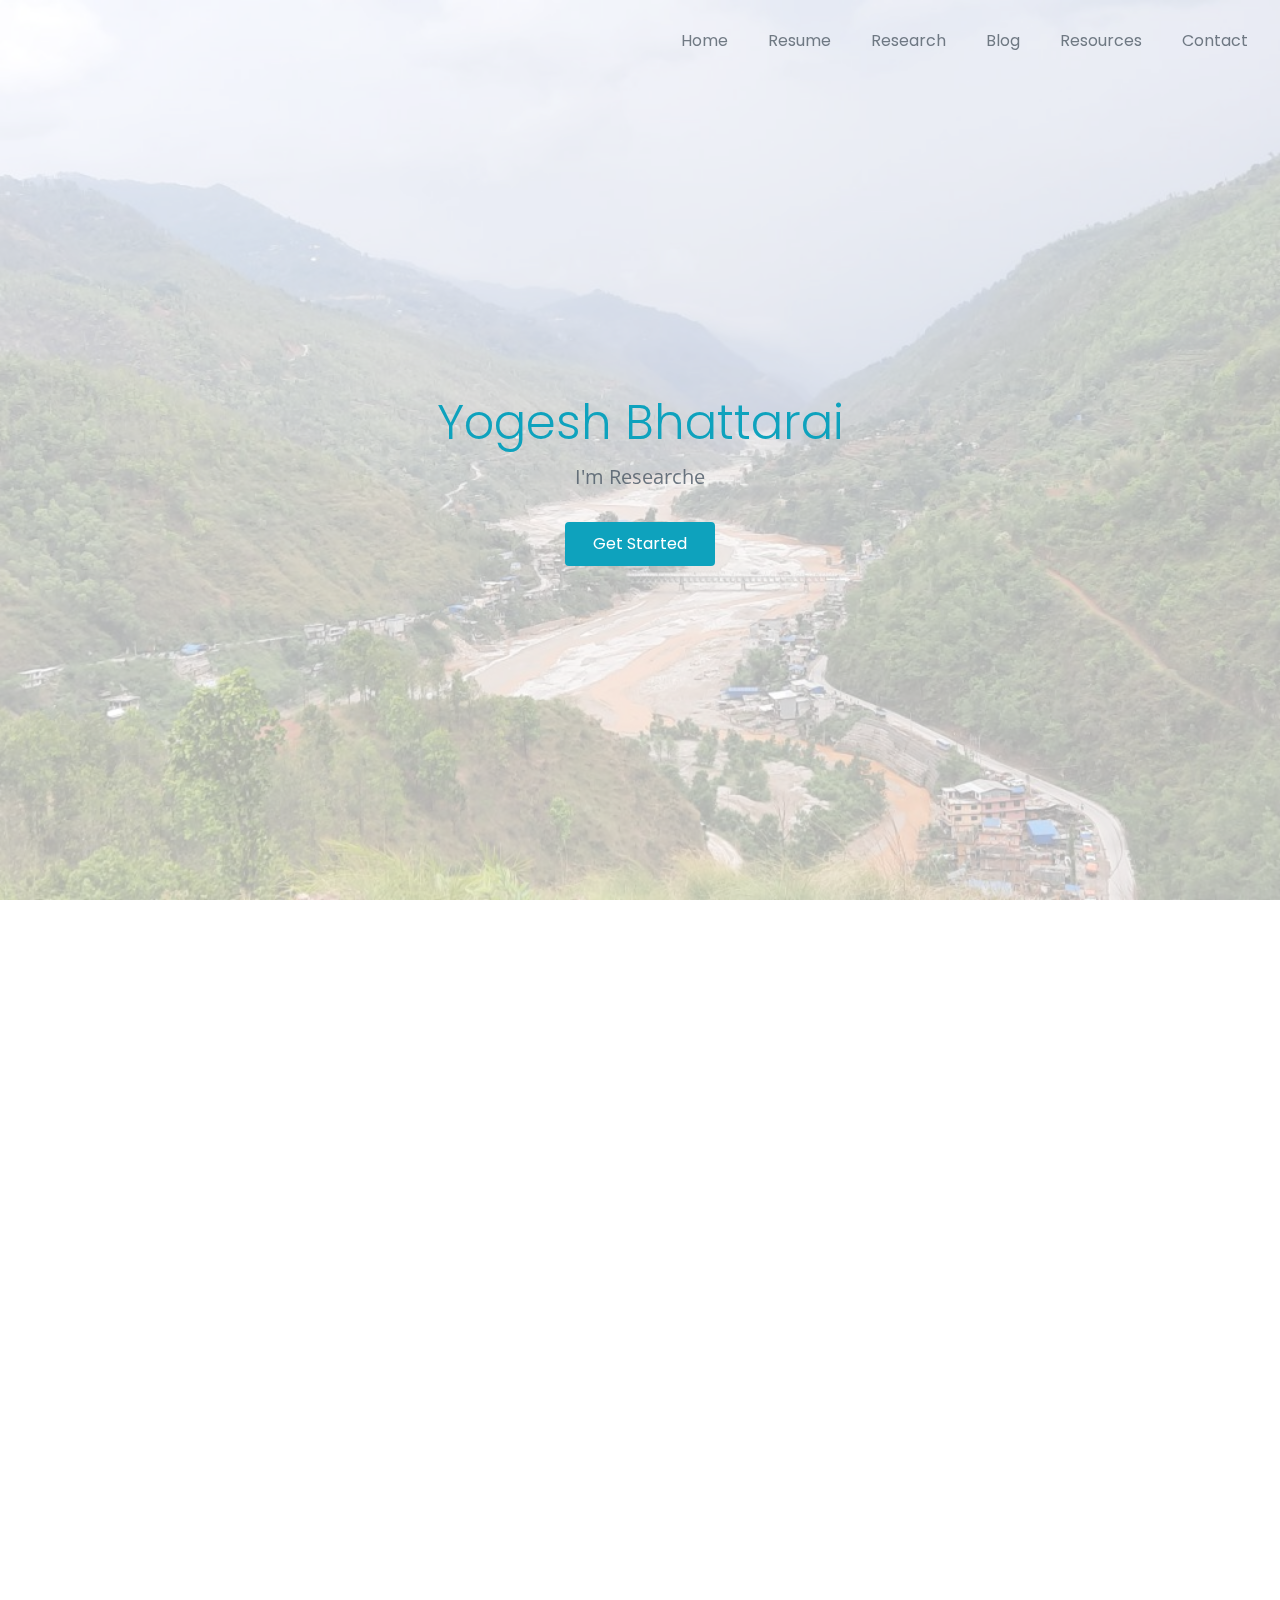
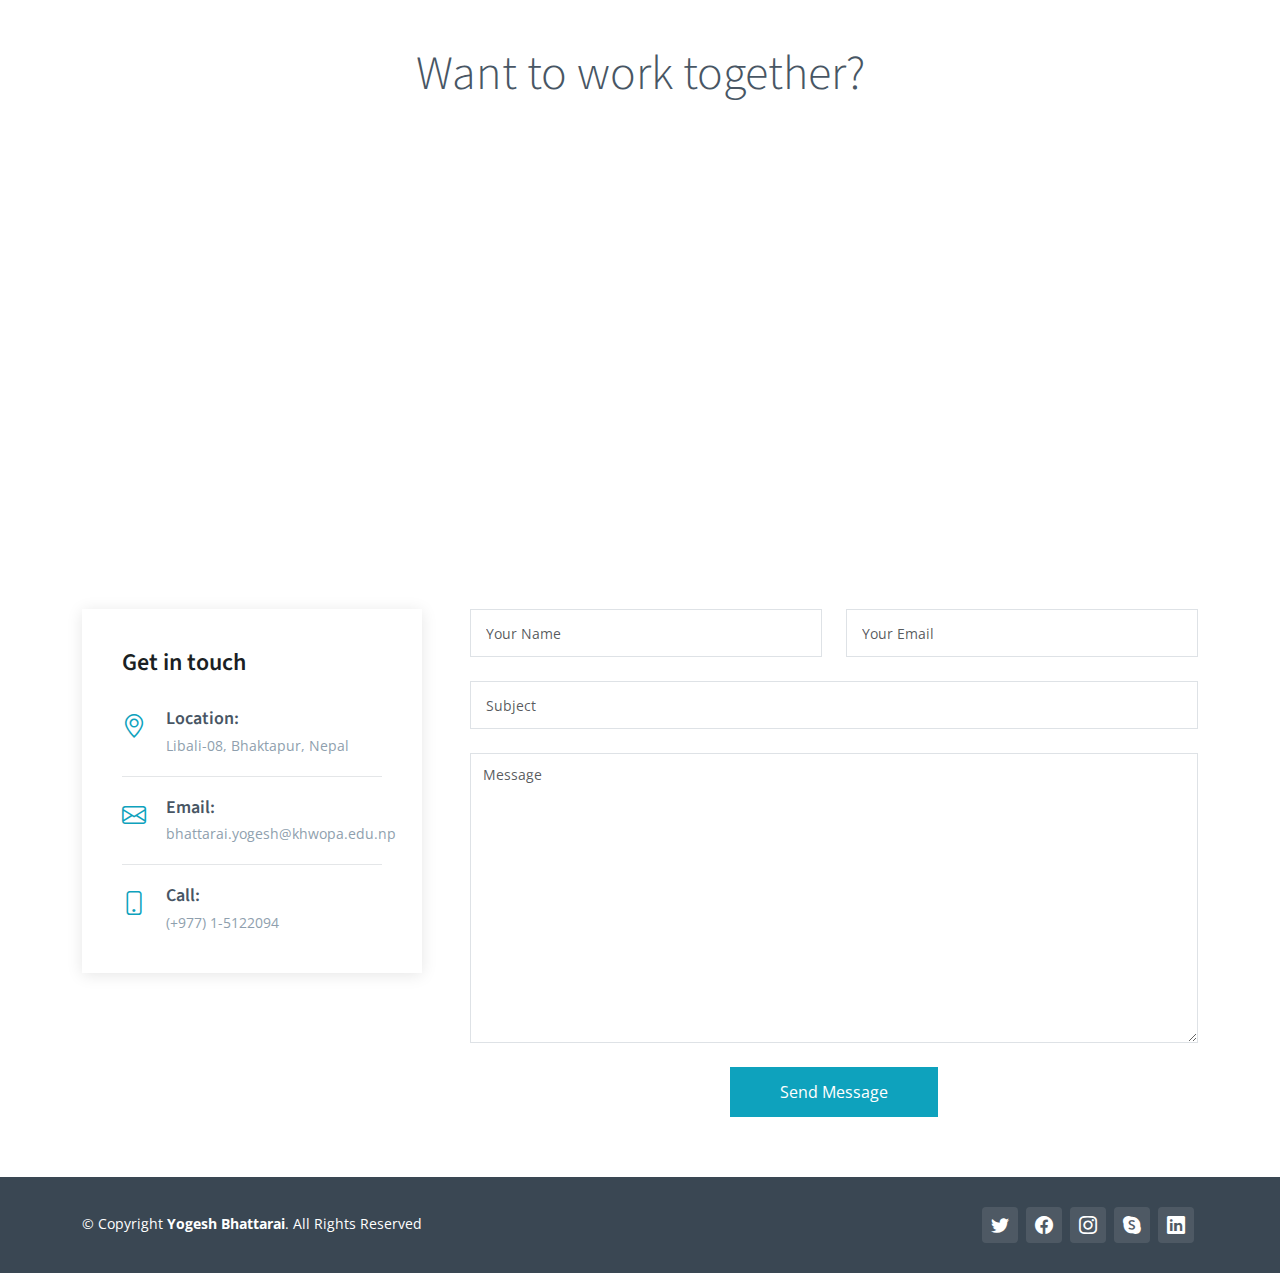
==== index.html @ 4cda7de1 "Update index.html" ====
<!DOCTYPE html>
<html lang="en">

<head>
  <meta charset="utf-8">
  <meta content="width=device-width, initial-scale=1.0" name="viewport">

  <title>Yogesh Bhattarai</title>
  <meta content="" name="description">
  <meta content="" name="keywords">

  <!-- Favicons -->
  <link href="assets/img/favicon.png" rel="icon">
  <link href="assets/img/favicon.png" rel="apple-touch-icon">

  <!-- Google Fonts -->
  <link rel="preconnect" href="https://fonts.googleapis.com">
  <link rel="preconnect" href="https://fonts.gstatic.com" crossorigin>
  <link href="https://fonts.googleapis.com/css2?family=Open+Sans:ital,wght@0,300;0,400;0,500;0,600;0,700;1,300;1,400;1,500;1,600;1,700&family=Poppins:ital,wght@0,300;0,400;0,500;0,600;0,700;1,300;1,400;1,500;1,600;1,700&family=Source+Sans+Pro:ital,wght@0,300;0,400;0,600;0,700;1,300;1,400;1,600;1,700&display=swap" rel="stylesheet">

  <!-- Vendor CSS Files -->
  <link href="assets/vendor/bootstrap/css/bootstrap.min.css" rel="stylesheet">
  <link href="assets/vendor/bootstrap-icons/bootstrap-icons.css" rel="stylesheet">
  <link href="assets/vendor/aos/aos.css" rel="stylesheet">
  <link href="assets/vendor/glightbox/css/glightbox.min.css" rel="stylesheet">
  <link href="assets/vendor/swiper/swiper-bundle.min.css" rel="stylesheet">

  <!-- Variables CSS Files. Uncomment your preferred color scheme -->
  <link href="assets/css/variables.css" rel="stylesheet">
  <!-- <link href="assets/css/variables-blue.css" rel="stylesheet"> -->
  <!-- <link href="assets/css/variables-green.css" rel="stylesheet"> -->
  <!-- <link href="assets/css/variables-orange.css" rel="stylesheet"> -->
  <!-- <link href="assets/css/variables-purple.css" rel="stylesheet"> -->
  <!-- <link href="assets/css/variables-red.css" rel="stylesheet"> -->
  <!-- <link href="assets/css/variables-pink.css" rel="stylesheet"> -->

  <!-- Template Main CSS File -->
  <link href="assets/css/main.css" rel="stylesheet">

  
</head>

<body>

  <!-- ======= Header ======= -->
  <header id="header" class="header fixed-top" data-scrollto-offset="0">
    <div class="container-fluid d-flex align-items-center justify-content-between">

      <a href="index.html" class="logo d-flex align-items-center scrollto me-auto me-lg-0">
        <!-- Uncomment the line below if you also wish to use an image logo -->
        <!-- <img src="assets/img/logo.png" alt=""> -->
      </a>

      <nav id="navbar" class="navbar">
        <ul>

          <li ></li><a href="index.html"><span>Home</span> </a>
          <li><a class="nav-link scrollto" href="#about">Resume</a></li>
          <li><a class="nav-link scrollto" href="#services">Research</a></li>
          <!--<li><a class="nav-link scrollto" href="#team">Team</a></li>-->

          <li><a class="nav-link scrollto" href="#recent-blog-posts">Blog</a></li>
          <li class="dropdown"><a href="#"><span>Resources</span> </a>
            <ul>
              <li><a href="#">GIS</a></li>
              <li><a href="#">UAV Mapping</a></li>
              <li><a href="#">Water Modeling</a></li>
              <li><a href="#">Civil Engineering</a></li>
            </ul>
          </li>
          <li><a class="nav-link scrollto" href="#contact">Contact</a></li>
        </ul>
        <i class="bi bi-list mobile-nav-toggle d-none"></i>
      </nav><!-- .navbar -->

     <!-- <a class="btn-getstarted scrollto" href="index.html#about">Get Started</a>-->

    </div>
  </header><!-- End Header -->

  <section id="hero-fullscreen" class="hero-fullscreen d-flex align-items-center">
    <div class="container d-flex flex-column align-items-center position-relative" data-aos="zoom-out">
      <h2><span>Yogesh Bhattarai</span></h2>
      <p>I'm <span id="changingRole" class="role"></span></p>
      <script>
        const roles = ["Researcher", "Designer", "Developer", "Teacher"];
        const colors = ["#ff0000", "#00ff00", "#0000ff", "#ff00ff"]; // Colors for each role
        const roleElement = document.getElementById("changingRole");
        let currentRoleIndex = 0;
        let currentCharIndex = 0;

        function typeRole() {
            const currentRole = roles[currentRoleIndex];
            if (currentCharIndex < currentRole.length) {
                roleElement.textContent += currentRole.charAt(currentCharIndex);
                currentCharIndex++;
                setTimeout(typeRole, 100); // Delay between each character (adjust as needed)
            } else {
                setTimeout(eraseRole, 1000); // Delay before erasing (adjust as needed)
            }
        }

        function eraseRole() {
            if (roleElement.textContent.length > 0) {
                roleElement.textContent = roleElement.textContent.slice(0, -1);
                setTimeout(eraseRole, 100); // Delay between erasing each character (adjust as needed)
            } else {
                currentCharIndex = 0;
                currentRoleIndex = (currentRoleIndex + 1) % roles.length;
                roleElement.style.color = colors[currentRoleIndex]; // Change the color for each role
                typeRole();
            }
        }

        // Start the typing animation
        typeRole();
      </script>
      <div class="d-flex">
        <a href="#about" class="btn-get-started scrollto">Get Started</a>
      </div>
    </div>
  </section>

  <main id="main">

    
    <!-- ======= About Section ======= -->
    <section id="about" class="about">
      <div class="container" data-aos="fade-up">

        <div class="section-header">
          <h2>About me</h2>
          <p>I am a Civil Engineering graduate, working with machine learning and geospatial data for minimizing hazard impact.</p>
        </div>

        <div class="row g-4 g-lg-5" data-aos="fade-up" data-aos-delay="200">

          <div class="col-lg-5">
            <div class="about-img">
              <img src="assets/img/about.jpg" class="img-fluid" alt="">
            </div>
          </div>

          <div class="col-lg-7">
            <h3 class="pt-0 pt-lg-5">Resume</h3>

            <!-- Tabs -->
            <ul class="nav nav-pills mb-3">
              <li><a class="nav-link active" data-bs-toggle="pill" href="#tab1">Professional Experience</a></li>
              <li><a class="nav-link" data-bs-toggle="pill" href="#tab2">Volunteer</a></li>
              <li><a class="nav-link" data-bs-toggle="pill" href="#tab3">Skills</a></li>
              <li><a class="nav-link" data-bs-toggle="pill" href="#tab4">Teaching</a></li>
            </ul><!-- End Tabs -->

            <!-- Tab Content -->
            <div class="tab-content">

              <div class="tab-pane fade show active" id="tab1">

                <div class="d-flex align-items-center mt-4">
                  <i class="bi bi-check2"></i>
                  <h4>Khwopa College of Engineering (2021-Present)</h4>
                </div>
                <p>•Designed teaching content according to the syllabus, delivered lectures, conducted lab demos, and organized field exercises for undergraduate civil engineering students.</p>
                <div class="d-flex align-items-center mt-4">
                  <i class="bi bi-check2"></i>
                  <h4>Himalayan Risk Research Institute</h4>
                </div>
                <p>• Worked on development of multitemporal national landslide database (2017-2021) with timestamp through the use of
                  planet imaginery satellite and digital archive records.</p>
                  <p>• Investigated the spatio-temporal distribution of landslide and performed the analysis of rainfall threshold for the
                  triggering of the landslide.</p>

                </div><!-- End Tab 1 Content -->

              <div class="tab-pane fade show" id="tab2">

                <div class="d-flex align-items-center mt-4">
                  <i class="bi bi-check2"></i>
                  <h4>American Geophysical Union</h4>
                </div>
                <div class="d-flex align-items-center mt-4">
                  <i class="bi bi-check2"></i>
                  <h4>U-Inspire Alliance</h4>
                </div>
                <div class="d-flex align-items-center mt-4">
                  <i class="bi bi-check2"></i>
                  <h4>Young Earth System Scientists (YESS) Community for South Asia</h4>
                </div>
                <div class="d-flex align-items-center mt-4">
                  <i class="bi bi-check2"></i>
                  <h4>Young Researcher Circle, Smartphones for Water</h4>
                </div>
                <div class="d-flex align-items-center mt-4">
                  <i class="bi bi-check2"></i>
                  <h4>Nepal Engineering Council</h4>
                </div>
                <div class="d-flex align-items-center mt-4">
                  <i class="bi bi-check2"></i>
                  <h4>Nepal Engineering Association</h4>
                </div>

              </div><!-- End Tab 2 Content -->

              <div class="tab-pane fade show" id="tab3">

                <div class="d-flex align-items-center mt-4">
                  <i class="bi bi-check2"></i>
                  <h4>UAV Mapping</h4>
                </div>
                <div class="d-flex align-items-center mt-4">
                  <i class="bi bi-check2"></i>
                  <h4>ArcGIS/QGIS</h4>
                </div>
                <div class="d-flex align-items-center mt-4">
                  <i class="bi bi-check2"></i>
                  <h4>HEC-HMS</h4>
                </div>
                <div class="d-flex align-items-center mt-4">
                  <i class="bi bi-check2"></i>
                  <h4>HEC-RAS</h4>
                </div>
                <div class="d-flex align-items-center mt-4">
                  <i class="bi bi-check2"></i>
                  <h4>Google Earth Engine</h4>
                </div>
                <div class="d-flex align-items-center mt-4">
                  <i class="bi bi-check2"></i>
                  <h4>Programming(Python, C and R)</h4>
                </div>
              </div><!-- End Tab 3 Content -->


              <div class="tab-pane fade show" id="tab4">

                <div class="d-flex align-items-center mt-4">
                  <i class="bi bi-check2"></i>
                  <h4>Engineering Hydrology</h4>
                </div>
                <div class="d-flex align-items-center mt-4">
                  <i class="bi bi-check2"></i>
                  <h4>GIS Application and Remote Sensing</h4>
                </div>
                <div class="d-flex align-items-center mt-4">
                  <i class="bi bi-check2"></i>
                  <h4>Earth Hazards</h4>
                </div>
                <div class="d-flex align-items-center mt-4">
                  <i class="bi bi-check2"></i>
                  <h4>Computational Techniques in Civil Engineering</h4>
                </div>
                <div class="d-flex align-items-center mt-4">
                  <i class="bi bi-check2"></i>
                  <h4>Sanitary Engineering</h4>
                </div>
                <div class="d-flex align-items-center mt-4">
                  <i class="bi bi-check2"></i>
                  <h4>Water Supply Engineering</h4>
                </div>
              </div><!-- End Tab 4 Content -->

            </div>

          </div>

        </div>

      </div>
    </section><!-- End About Section -->

    <!-- ======= Clients Section ======= -->
    <section id="clients" class="clients">
      <div class="container" data-aos="zoom-out">

        <div class="clients-slider swiper">
          <div class="swiper-wrapper align-items-center">
            <div class="swiper-slide"><img src="assets/img/clients/client-1.png" class="img-fluid" alt=""></div>
            <div class="swiper-slide"><img src="assets/img/clients/client-2.png" class="img-fluid" alt=""></div>
            <div class="swiper-slide"><img src="assets/img/clients/client-3.png" class="img-fluid" alt=""></div>
            <div class="swiper-slide"><img src="assets/img/clients/client-4.png" class="img-fluid" alt=""></div>
            <div class="swiper-slide"><img src="assets/img/clients/client-5.png" class="img-fluid" alt=""></div>
            <div class="swiper-slide"><img src="assets/img/clients/client-6.png" class="img-fluid" alt=""></div>
            
          </div>
        </div>

      </div>
    </section><!-- End Clients Section -->
    <!--
     ======= Call To Action Section ======= 
    <section id="cta" class="cta">
      <div class="container" data-aos="zoom-out">

        <div class="row g-5">

          <div class="col-lg-8 col-md-6 content d-flex flex-column justify-content-center order-last order-md-first">
            <h3>Alias sunt quas <em>Cupiditate</em> oluptas hic minima</h3>
            <p> Duis aute irure dolor in reprehenderit in voluptate velit esse cillum dolore eu fugiat nulla pariatur. Excepteur sint occaecat cupidatat non proident, sunt in culpa qui officia deserunt mollit anim id est laborum.</p>
            <a class="cta-btn align-self-start" href="#">Call To Action</a>
          </div>

          <div class="col-lg-4 col-md-6 order-first order-md-last d-flex align-items-center">
            <div class="img">
              <img src="assets/img/cta.jpg" alt="" class="img-fluid">
            </div>
          </div>

        </div>

      </div>
    </section> End Call To Action Section -->

    <!-- ======= Services Section ======= -->
    <section id="services" class="services">
      <div class="container" data-aos="fade-up">

        <div class="section-header">
          <h2>Research</h2>
          <p>I am currently working in the flood susceptibility modeling using hydrodynamic and machine learning approaches</p>
        </div>

        <div class="row gy-5">

          <div class="col-xl-4 col-md-6" data-aos="zoom-in" data-aos-delay="200">
            <div class="service-item">
              <div class="img">
                <img src="assets/img/gandak.png" class="img-fluid" alt="">
              </div>
              <div class="details position-relative">
                <div class="icon">
                  <i class="bi bi-activity"></i>
                </div>
                <a href="#" class="stretched-link">
                  <h3>Machine learning</h3>
                </a>
                <p>Flood susceptibility modeling of the Gandak river basin of Nepal using different machine learning approaches.</p>
              </div>
            </div>
          </div><!-- End Service Item -->

          <div class="col-xl-4 col-md-6" data-aos="zoom-in" data-aos-delay="300">
            <div class="service-item">
              <div class="img">
                <img src="assets/img/roshi.png" class="img-fluid" alt="">
              </div>
              <div class="details position-relative">
                <div class="icon">
                  <i class="bi bi-broadcast"></i>
                </div>
                <a href="#" class="stretched-link">
                  <h3>Hydraulic Modeling</h3>
                </a>
                <p>Assessing Flood Vulnerability in an Ungauged River Basin within the Mid-Hills of Nepal using Hydrodynamic Modeling.</p>
              </div>
            </div>
          </div><!-- End Service Item -->

          <div class="col-xl-4 col-md-6" data-aos="zoom-in" data-aos-delay="400">
            <div class="service-item">
              <div class="img">
                <img src="assets/img/training.png" class="img-fluid" alt="">
              </div>
              <div class="details position-relative">
                <div class="icon">
                  <i class="bi bi-easel"></i>
                </div>
                <a href="#" class="stretched-link">
                  <h3>Rapid Hazard Assessment</h3>
                </a>
                <p>Application of drones for rapid hazard assessment and rescue planning</p>
              </div>
            </div>
          </div><!-- End Service Item -->

        </div>

      </div>
    </section><!-- End Services Section -->

    
    <!-- ======= Team Section ======= 
    <section id="team" class="team">
      <div class="container" data-aos="fade-up">

        <div class="section-header">
          <h2>Working Team</h2>
          <p>Architecto nobis eos vel nam quidem vitae temporibus voluptates qui hic deserunt iusto omnis nam voluptas asperiores sequi tenetur dolores incidunt enim voluptatem magnam cumque fuga.</p>
        </div>

        <div class="row gy-5">

          <div class="col-xl-4 col-md-6 d-flex" data-aos="zoom-in" data-aos-delay="200">
            <div class="team-member">
              <div class="member-img">
                <img src="assets/img/team/team-1.jpg" class="img-fluid" alt="">
              </div>
              <div class="member-info">
                <div class="social">
                  <a href=""><i class="bi bi-twitter"></i></a>
                  <a href=""><i class="bi bi-facebook"></i></a>
                  <a href=""><i class="bi bi-instagram"></i></a>
                  <a href=""><i class="bi bi-linkedin"></i></a>
                </div>
                <h4>Walter White</h4>
                <span>Chief Executive Officer</span>
              </div>
            </div>
          </div><!-- End Team Member 

          <div class="col-xl-4 col-md-6 d-flex" data-aos="zoom-in" data-aos-delay="400">
            <div class="team-member">
              <div class="member-img">
                <img src="assets/img/team/team-2.jpg" class="img-fluid" alt="">
              </div>
              <div class="member-info">
                <div class="social">
                  <a href=""><i class="bi bi-twitter"></i></a>
                  <a href=""><i class="bi bi-facebook"></i></a>
                  <a href=""><i class="bi bi-instagram"></i></a>
                  <a href=""><i class="bi bi-linkedin"></i></a>
                </div>
                <h4>Sarah Jhonson</h4>
                <span>Product Manager</span>
              </div>
            </div>
          </div><!-- End Team Member 

          <div class="col-xl-4 col-md-6 d-flex" data-aos="zoom-in" data-aos-delay="600">
            <div class="team-member">
              <div class="member-img">
                <img src="assets/img/team/team-3.jpg" class="img-fluid" alt="">
              </div>
              <div class="member-info">
                <div class="social">
                  <a href=""><i class="bi bi-twitter"></i></a>
                  <a href=""><i class="bi bi-facebook"></i></a>
                  <a href=""><i class="bi bi-instagram"></i></a>
                  <a href=""><i class="bi bi-linkedin"></i></a>
                </div>
                <h4>William Anderson</h4>
                <span>CTO</span>
              </div>
            </div>
          </div><!-- End Team Member 

        </div>

      </div>
    </section><!-- End Team Section -->

    <!-- ======= Recent Blog Posts Section ======= -->
    <section id="recent-blog-posts" class="recent-blog-posts">

      <div class="container" data-aos="fade-up">

        <div class="section-header">
          <h2>Blogs</h2>
          <p>Recent posts from my Blog</p>
        </div>

        <div class="row">

          <div class="col-lg-5" data-aos="fade-up" data-aos-delay="200">
            <div class="post-box">
              <div class="post-img"><img src="assets/img/blog/blog-1.jpg" class="img-fluid" alt=""></div>
              <div class="meta">
                <span class="post-date">Tue, December 12</span>
                <span class="post-author"> / Bhattarai & Duwal </span>
              </div>
              <h3 class="post-title">Flooding in Kathmandu Valley</h3>
              <p>It is a general phenomenon that flood occurs with heavy rainfall. The flood becomes a problem when they affect people and property....</p>
              <a href="blog.html" class="readmore stretched-link"><span>Read More</span><i class="bi bi-arrow-right"></i></a>
            </div>
          </div><!--End of blog1-->

          <!--<div class="col-lg-4" data-aos="fade-up" data-aos-delay="400">
            <div class="post-box">
              <div class="post-img"><img src="assets/img/blog/blog-2.jpg" class="img-fluid" alt=""></div>
              <div class="meta">
                <span class="post-date">Fri, September 05</span>
                <span class="post-author"> / Mario Douglas</span>
              </div>
              <h3 class="post-title">Et repellendus molestiae qui est sed omnis voluptates magnam</h3>
              <p>Voluptatem nesciunt omnis libero autem tempora enim ut ipsam id. Odit quia ab eum assumenda. Quisquam omnis aliquid necessitatibus tempora consectetur doloribus...</p>
              <a href="blog-details.html" class="readmore stretched-link"><span>Read More</span><i class="bi bi-arrow-right"></i></a>
            </div>
          </div>-->
        </div>

      </div>

    </section><!-- End Recent Blog Posts Section -->

    <!-- ======= Contact Section ======= -->
    <section id="contact" class="contact">
      <div class="container">

        <div class="section-header">
          <h2>Want to work together?</h2>
          <!--<p>Ea vitae aspernatur deserunt voluptatem impedit deserunt magnam occaecati dssumenda quas ut ad dolores adipisci aliquam.</p>-->
        </div>

      </div>

      <div class="map">
        <iframe src="https://www.google.com/maps/embed?pb=!1m16!1m12!1m3!1d3533.4973319461164!2d85.43664847443864!3d27.671019777094642!2m3!1f0!2f0!3f0!3m2!1i1024!2i768!4f13.1!2m1!1skhwopa%20College%20of%20Engineering!5e0!3m2!1sne!2snp!4v1696680427872!5m2!1sne!2snp" frameborder="0" allowfullscreen></iframe>
      </div><!-- End Google Maps -->

      <div class="container">

        <div class="row gy-5 gx-lg-5">

          <div class="col-lg-4">

            <div class="info">
              <h3>Get in touch</h3>
              <p></p>

              <div class="info-item d-flex">
                <i class="bi bi-geo-alt flex-shrink-0"></i>
                <div>
                  <h4>Location:</h4>
                  <p>Libali-08, Bhaktapur, Nepal</p>
                </div>
              </div><!-- End Info Item -->

              <div class="info-item d-flex">
                <i class="bi bi-envelope flex-shrink-0"></i>
                <div>
                  <h4>Email:</h4>
                  <p>bhattarai.yogesh@khwopa.edu.np</p>
                </div>
              </div><!-- End Info Item -->

              <div class="info-item d-flex">
                <i class="bi bi-phone flex-shrink-0"></i>
                <div>
                  <h4>Call:</h4>
                  <p>(+977) 1-5122094</p>
                </div>
              </div><!-- End Info Item -->

            </div>

          </div>

          <div class="col-lg-8">
            <form action="forms/contact.php" method="post" role="form" class="php-email-form">
              <div class="row">
                <div class="col-md-6 form-group">
                  <input type="text" name="name" class="form-control" id="name" placeholder="Your Name" required>
                </div>
                <div class="col-md-6 form-group mt-3 mt-md-0">
                  <input type="email" class="form-control" name="email" id="email" placeholder="Your Email" required>
                </div>
              </div>
              <div class="form-group mt-3">
                <input type="text" class="form-control" name="subject" id="subject" placeholder="Subject" required>
              </div>
              <div class="form-group mt-3">
                <textarea class="form-control" name="message" placeholder="Message" required></textarea>
              </div>
              <div class="my-3">
                <div class="loading">Loading</div>
                <div class="error-message"></div>
                <div class="sent-message">Your message has been sent. Thank you!</div>
              </div>
              <div class="text-center"><button type="submit">Send Message</button></div>
            </form>
          </div><!-- End Contact Form -->

        </div>

      </div>
    </section><!-- End Contact Section -->

  </main><!-- End #main -->

  <!-- ======= Footer ======= -->
  <footer id="footer" class="footer">

      <div class="footer-legal text-center">
      <div class="container d-flex flex-column flex-lg-row justify-content-center justify-content-lg-between align-items-center">

        <div class="d-flex flex-column align-items-center align-items-lg-start">
          <div class="copyright">
            &copy; Copyright <strong><span>Yogesh Bhattarai</span></strong>. All Rights Reserved
          </div>
          <div class="credits">
            <!-- All the links in the footer should remain intact. -->
            <!-- You can delete the links only if you purchased the pro version. -->
            <!-- Licensing information: https://bootstrapmade.com/license/ -->
            <!-- Purchase the pro version with working PHP/AJAX contact form: https://bootstrapmade.com/herobiz-bootstrap-business-template/ -->
          </div>
        </div>

        <div class="social-links order-first order-lg-last mb-3 mb-lg-0">
          <a href="https://x.com/yoguess.sb" class="twitter"><i class="bi bi-twitter"></i></a>
          <a href="#" class="facebook"><i class="bi bi-facebook"></i></a>
          <a href="#" class="instagram"><i class="bi bi-instagram"></i></a>
          <a href="#" class="google-plus"><i class="bi bi-skype"></i></a>
          <a href="https://www.linkedin.com/in/yogesh-sb/" class="linkedin"><i class="bi bi-linkedin"></i></a>
        </div>

      </div>
    </div>

  </footer><!-- End Footer -->

  <a href="#" class="scroll-top d-flex align-items-center justify-content-center"><i class="bi bi-arrow-up-short"></i></a>

  <div id="preloader"></div>

  <!-- Vendor JS Files -->
  <script src="assets/vendor/bootstrap/js/bootstrap.bundle.min.js"></script>
  <script src="assets/vendor/aos/aos.js"></script>
  <script src="assets/vendor/glightbox/js/glightbox.min.js"></script>
  <script src="assets/vendor/isotope-layout/isotope.pkgd.min.js"></script>
  <script src="assets/vendor/swiper/swiper-bundle.min.js"></script>
  <script src="assets/vendor/php-email-form/validate.js"></script>

  <!-- Template Main JS File -->
  <script src="assets/js/main.js"></script>

</body>

</html>
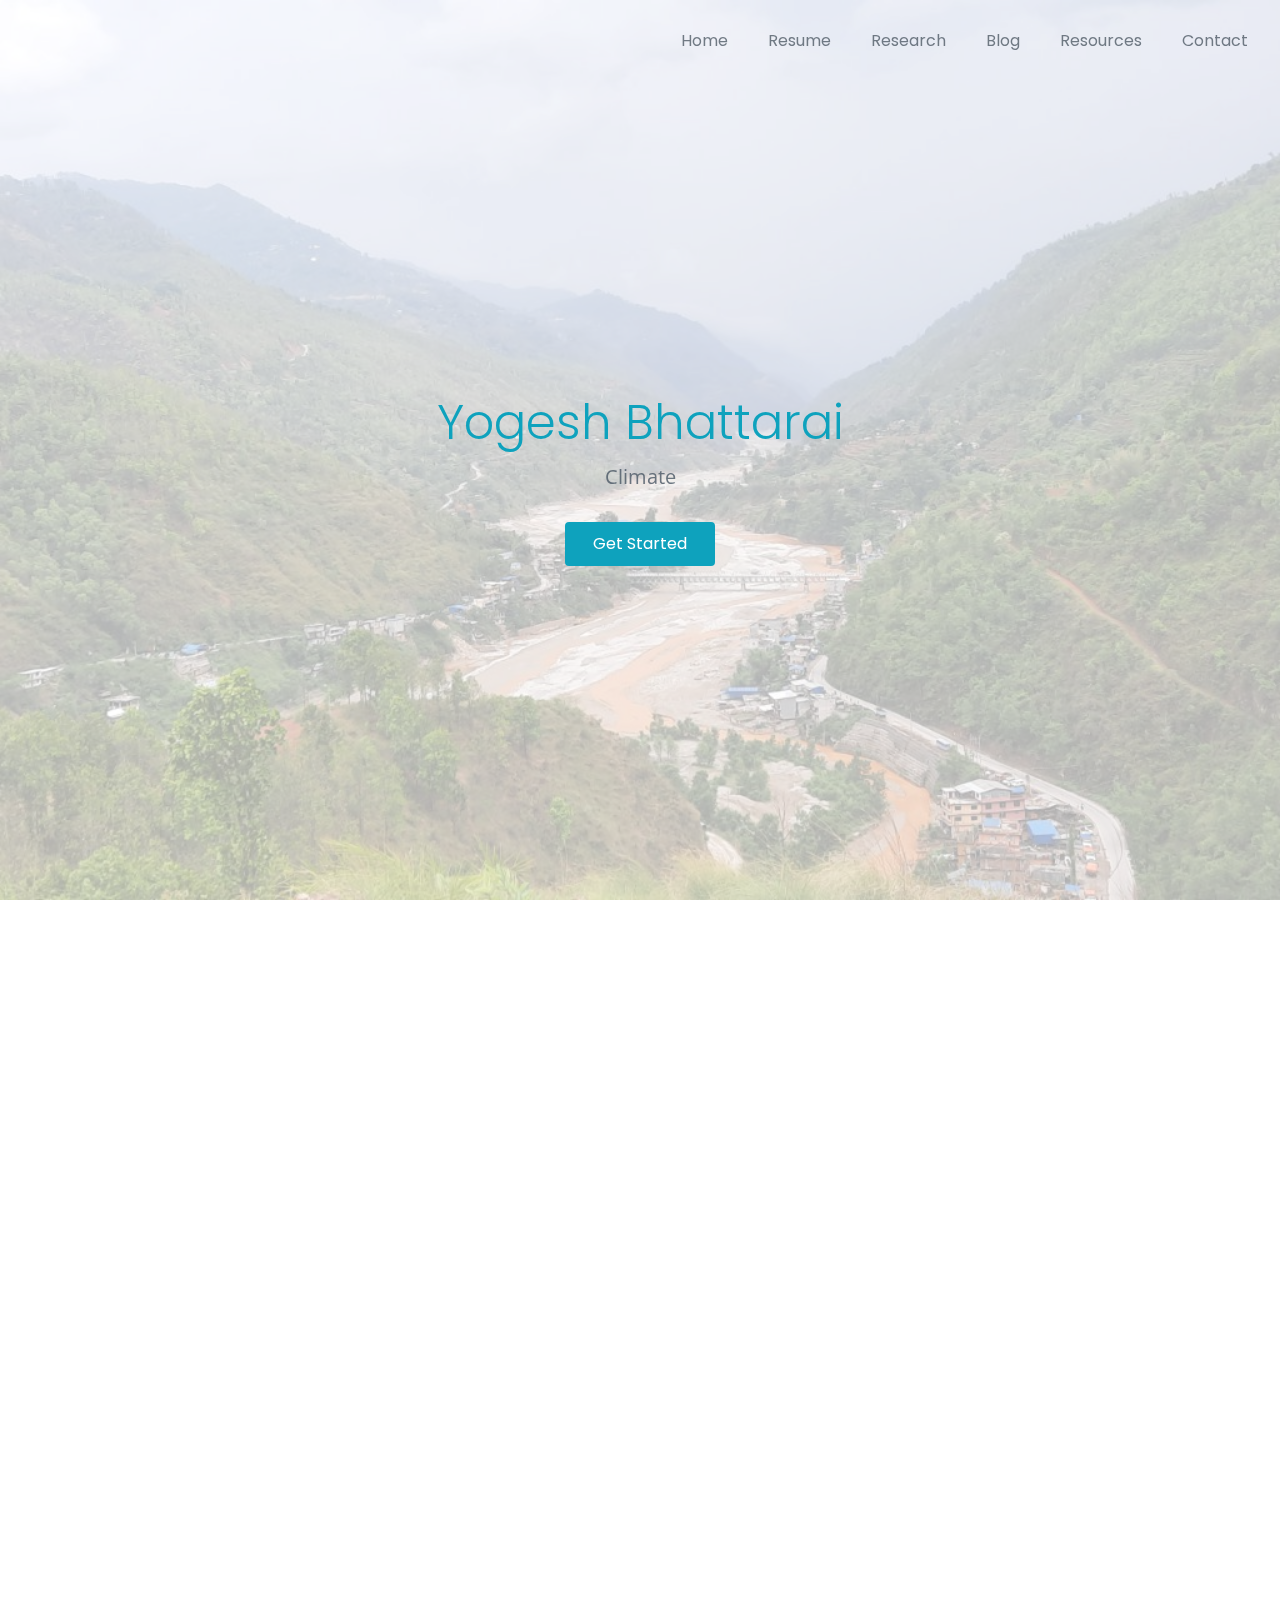
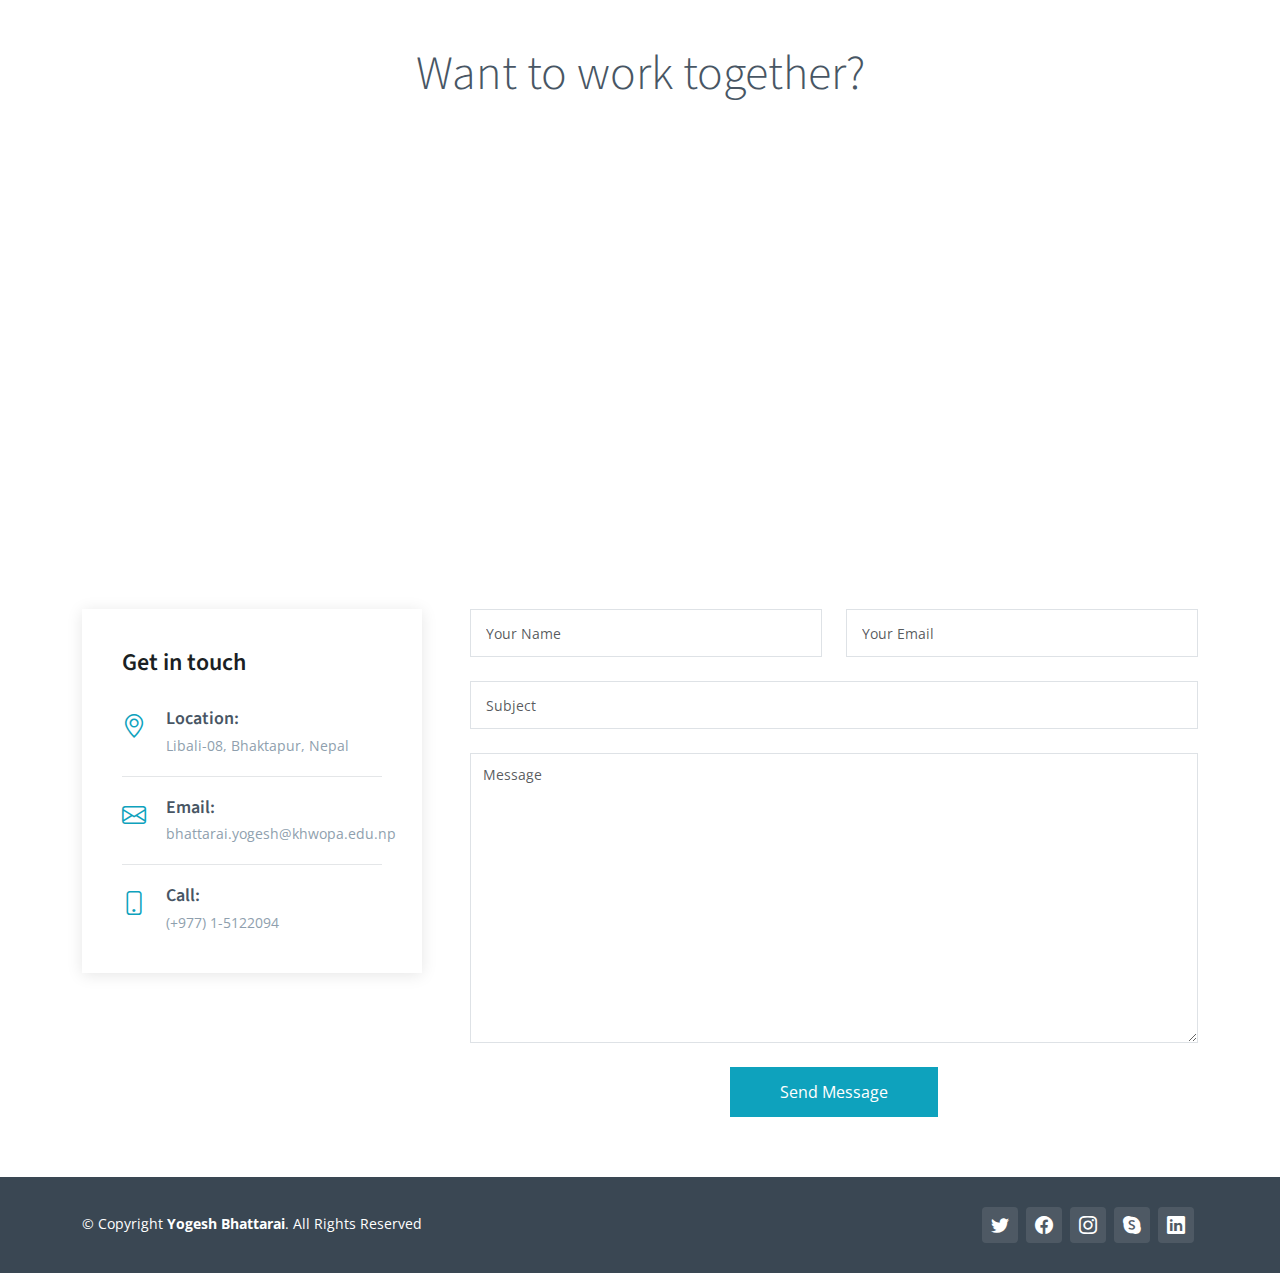
==== commit 50a83400: "Order updates" ====
--- a/index.html
+++ b/index.html
@@ -63,7 +63,7 @@
           <li class="dropdown"><a href="#"><span>Resources</span> </a>
             <ul>
               <li><a href="#">GIS</a></li>
-              <li><a href="#">UAV Mapping</a></li>
+              <li><a href="drone.html">UAV Mapping</a></li>
               <li><a href="#">Water Modeling</a></li>
               <li><a href="#">Civil Engineering</a></li>
             </ul>
@@ -81,10 +81,10 @@
   <section id="hero-fullscreen" class="hero-fullscreen d-flex align-items-center">
     <div class="container d-flex flex-column align-items-center position-relative" data-aos="zoom-out">
       <h2><span>Yogesh Bhattarai</span></h2>
-      <p>I'm <span id="changingRole" class="role"></span></p>
+      <p><span id="changingRole" class="role"></span></p>
       <script>
-        const roles = ["Researcher", "Designer", "Developer", "Teacher"];
-        const colors = ["#ff0000", "#00ff00", "#0000ff", "#ff00ff"]; // Colors for each role
+        const roles = ["Climate","Water","Flood","Infrastructure Resilience","Machine Learning"];
+        const colors = ["#00008B"]; // Colors for each role
         const roleElement = document.getElementById("changingRole");
         let currentRoleIndex = 0;
         let currentCharIndex = 0;
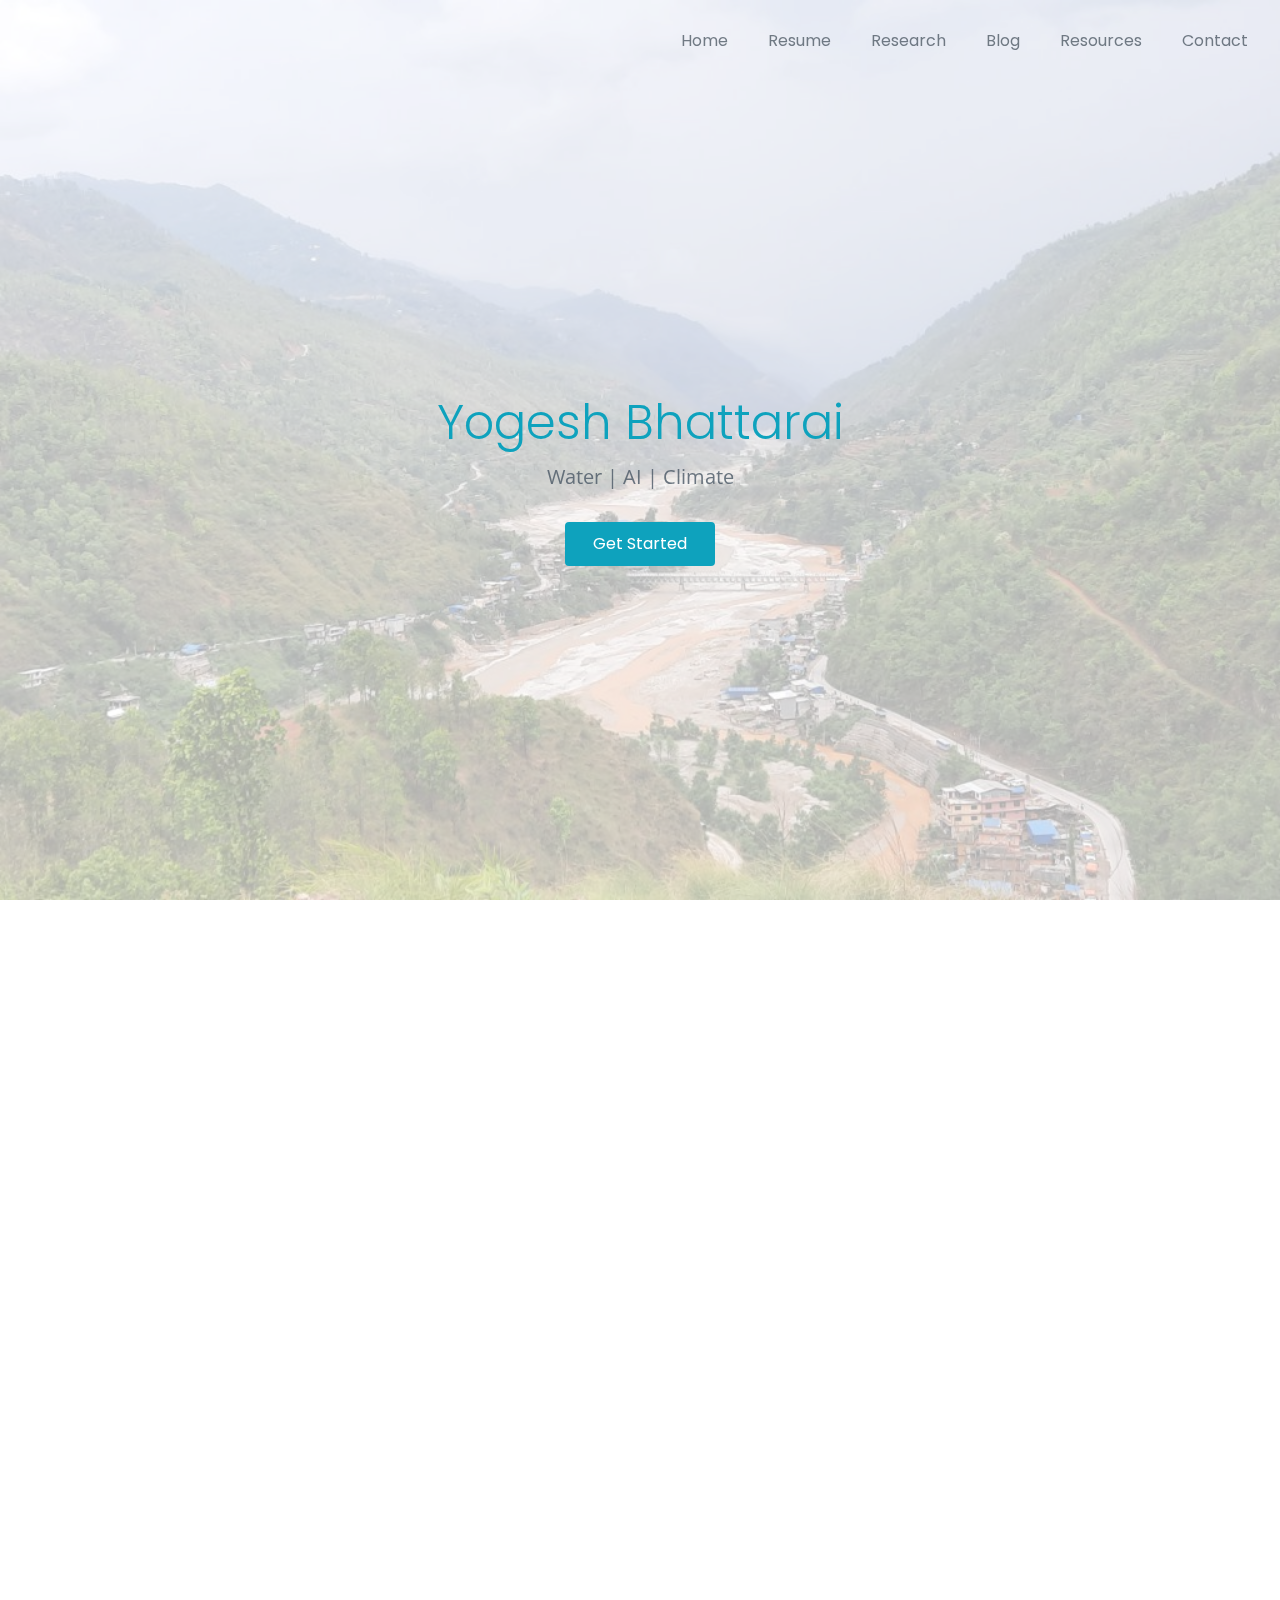
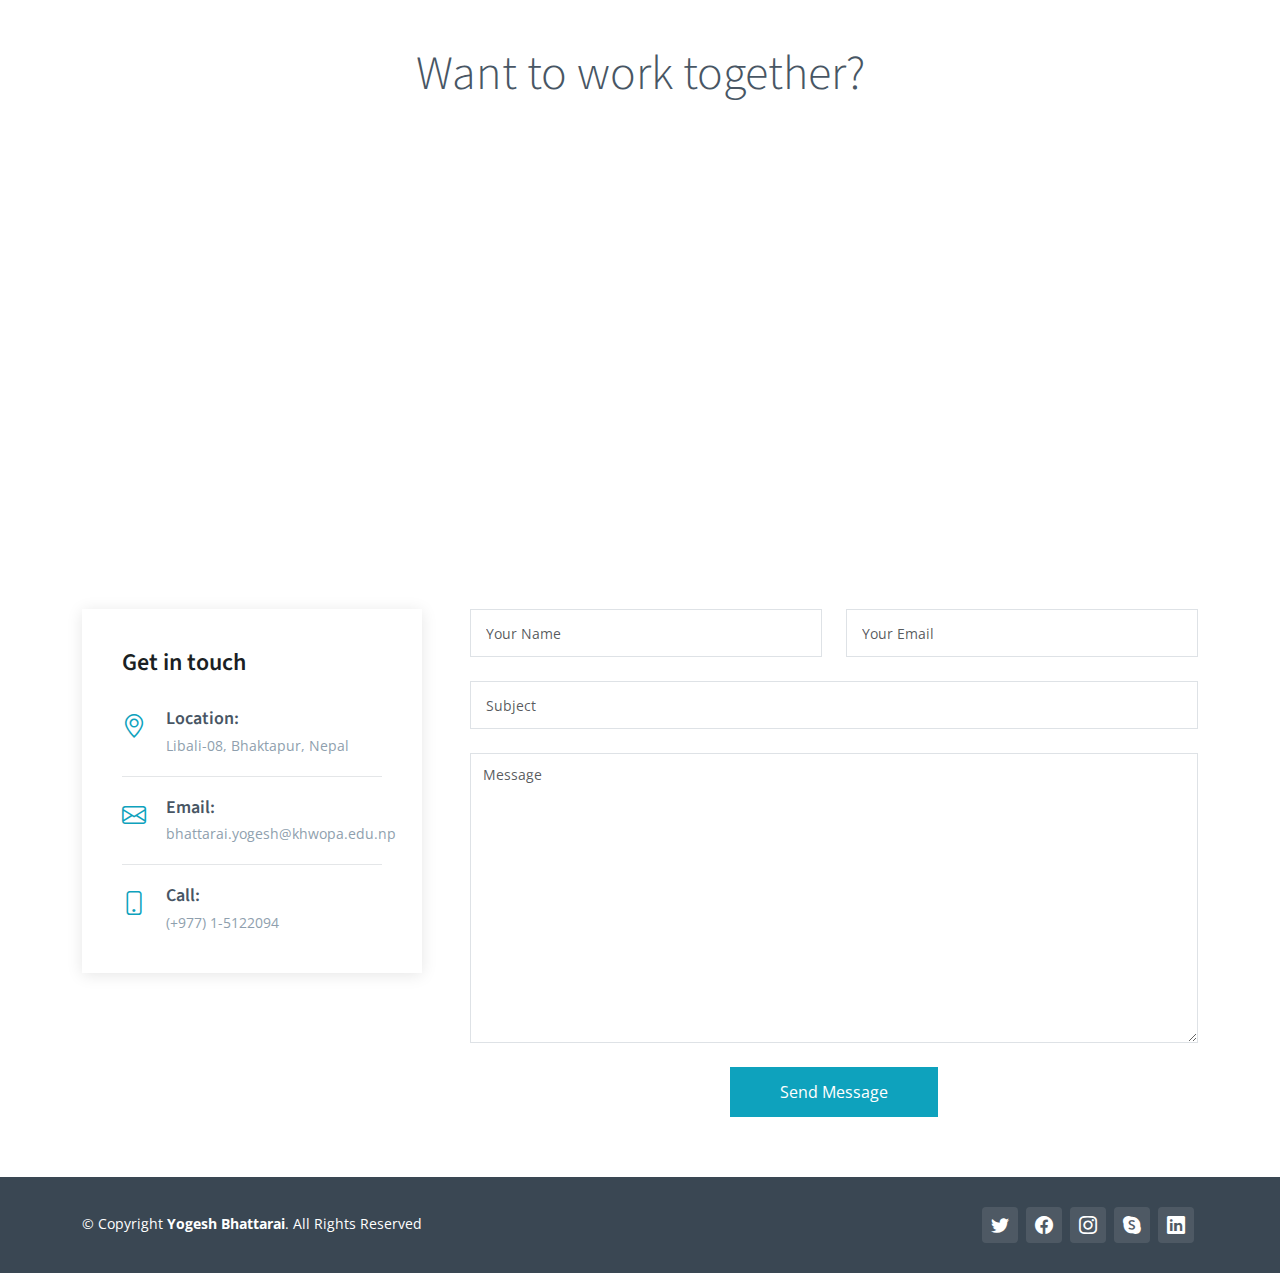
==== commit c0add8cc: "updatenew" ====
--- a/index.html
+++ b/index.html
@@ -81,40 +81,8 @@
   <section id="hero-fullscreen" class="hero-fullscreen d-flex align-items-center">
     <div class="container d-flex flex-column align-items-center position-relative" data-aos="zoom-out">
       <h2><span>Yogesh Bhattarai</span></h2>
-      <p><span id="changingRole" class="role"></span></p>
-      <script>
-        const roles = ["Climate","Water","Flood","Infrastructure Resilience","Machine Learning"];
-        const colors = ["#00008B"]; // Colors for each role
-        const roleElement = document.getElementById("changingRole");
-        let currentRoleIndex = 0;
-        let currentCharIndex = 0;
-
-        function typeRole() {
-            const currentRole = roles[currentRoleIndex];
-            if (currentCharIndex < currentRole.length) {
-                roleElement.textContent += currentRole.charAt(currentCharIndex);
-                currentCharIndex++;
-                setTimeout(typeRole, 100); // Delay between each character (adjust as needed)
-            } else {
-                setTimeout(eraseRole, 1000); // Delay before erasing (adjust as needed)
-            }
-        }
-
-        function eraseRole() {
-            if (roleElement.textContent.length > 0) {
-                roleElement.textContent = roleElement.textContent.slice(0, -1);
-                setTimeout(eraseRole, 100); // Delay between erasing each character (adjust as needed)
-            } else {
-                currentCharIndex = 0;
-                currentRoleIndex = (currentRoleIndex + 1) % roles.length;
-                roleElement.style.color = colors[currentRoleIndex]; // Change the color for each role
-                typeRole();
-            }
-        }
-
-        // Start the typing animation
-        typeRole();
-      </script>
+      <p><span> Water | AI | Climate</span></p>
+      
       <div class="d-flex">
         <a href="#about" class="btn-get-started scrollto">Get Started</a>
       </div>
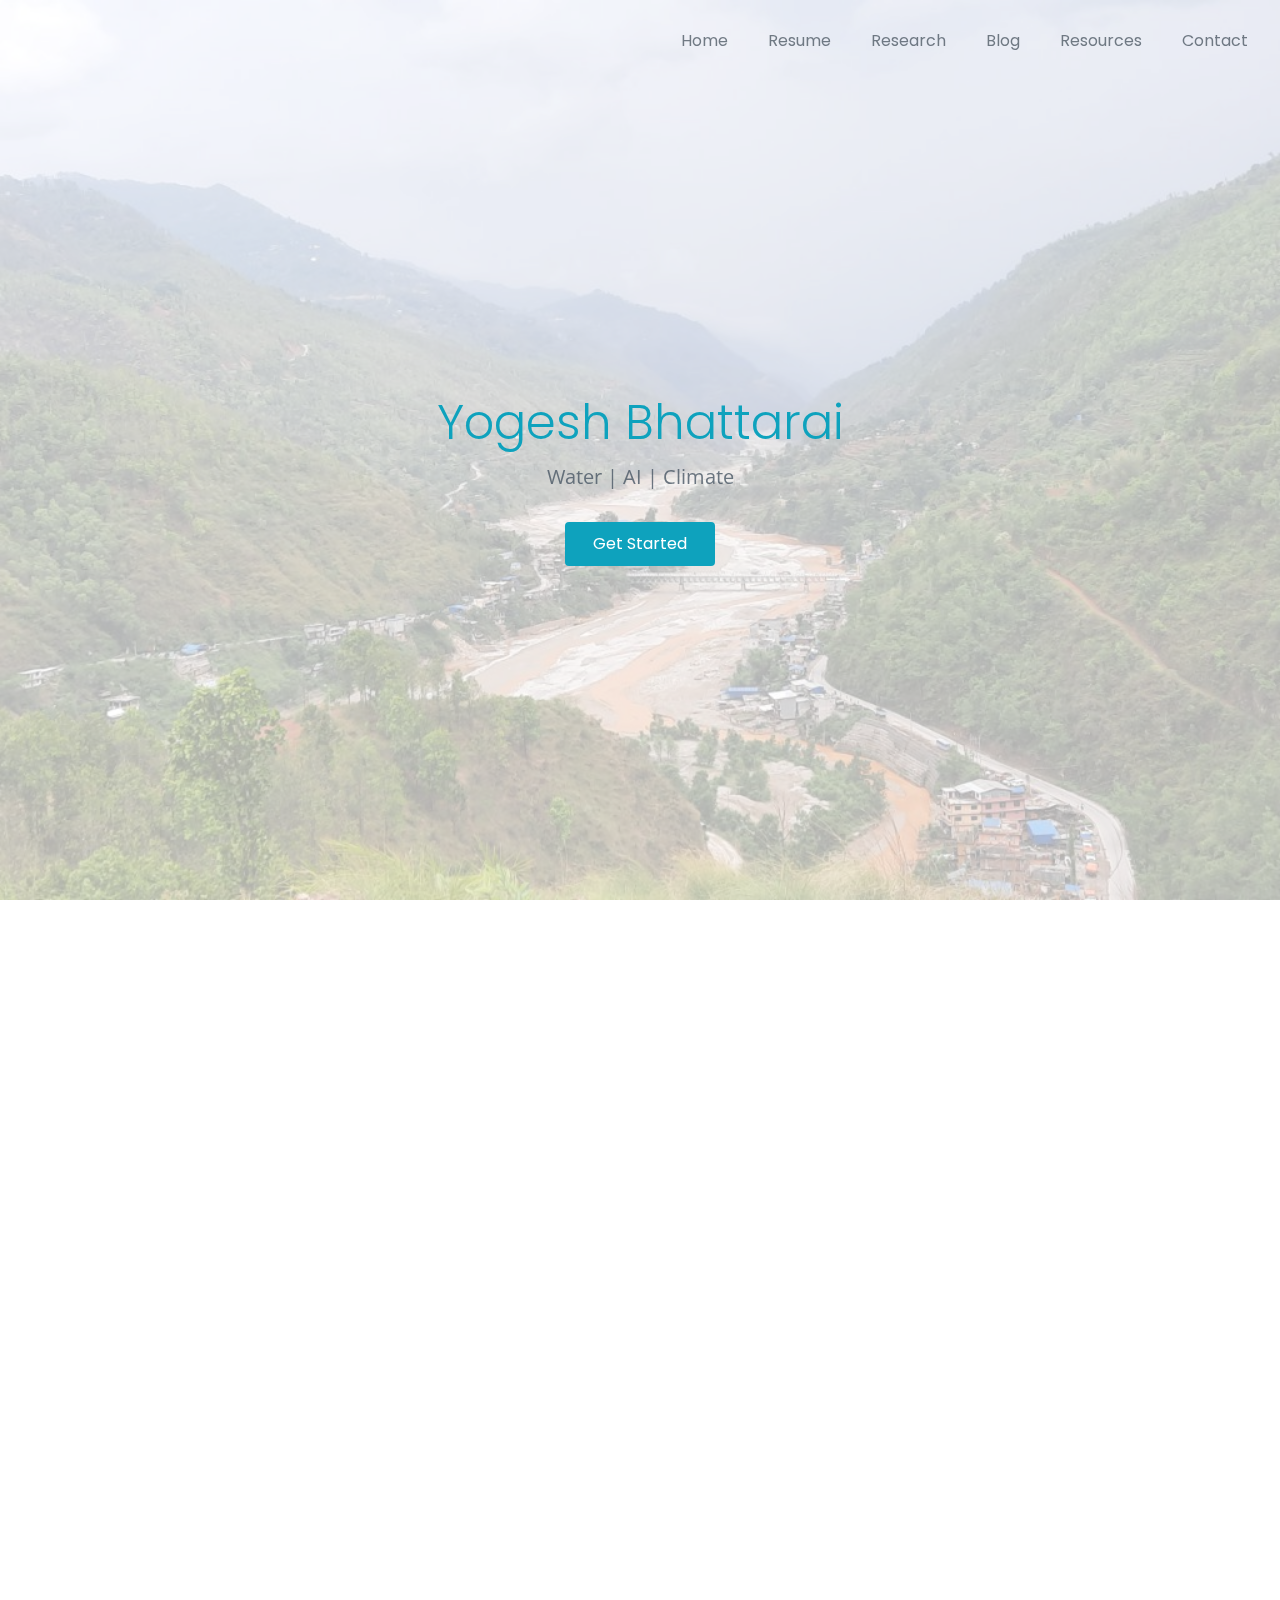
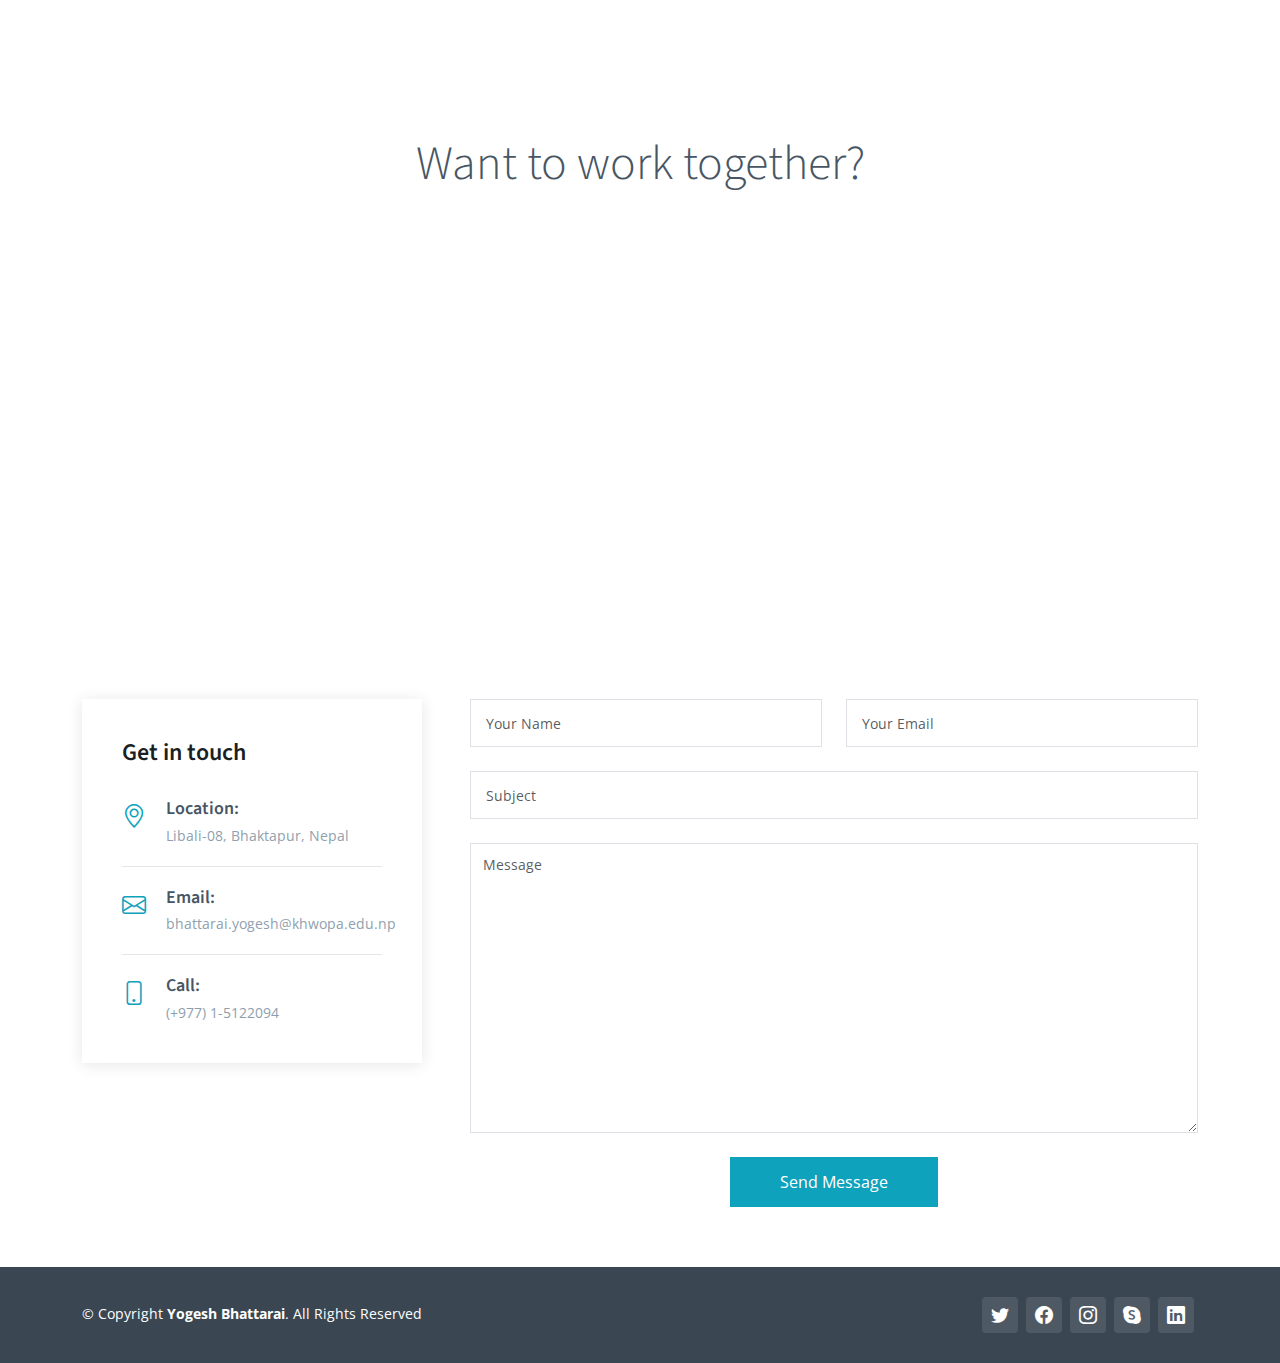
==== commit 7b4f0494: "research update" ====
--- a/index.html
+++ b/index.html
@@ -59,11 +59,10 @@
           <li><a class="nav-link scrollto" href="#services">Research</a></li>
           <!--<li><a class="nav-link scrollto" href="#team">Team</a></li>-->
 
-          <li><a class="nav-link scrollto" href="#recent-blog-posts">Blog</a></li>
+          <li><a class="nav-link scrollto" href="blog.html">Blog</a></li>
           <li class="dropdown"><a href="#"><span>Resources</span> </a>
             <ul>
-              <li><a href="#">GIS</a></li>
-              <li><a href="drone.html">UAV Mapping</a></li>
+              <li><a href="spatial.html">Spatial Science</a></li>
               <li><a href="#">Water Modeling</a></li>
               <li><a href="#">Civil Engineering</a></li>
             </ul>
@@ -135,7 +134,7 @@
                   <h4>Himalayan Risk Research Institute</h4>
                 </div>
                 <p>• Worked on development of multitemporal national landslide database (2017-2021) with timestamp through the use of
-                  planet imaginery satellite and digital archive records.</p>
+                  planet imagery satellite and digital archive records.</p>
                   <p>• Investigated the spatio-temporal distribution of landslide and performed the analysis of rainfall threshold for the
                   triggering of the landslide.</p>
 
@@ -339,10 +338,15 @@
               </div>
             </div>
           </div><!-- End Service Item -->
-
-        </div>
-
-      </div>
+        
+        </div>
+        <div class="viewdetail d-flex flex-column align-items-center position-relative">
+          <div class="d-flex">
+            <a href="research.html" class="btn-get-started scrollto">View in Detail</a>
+          </div>
+        </div>
+      </div>
+    
     </section><!-- End Services Section -->
 
     
--- a/assets/css/main.css
+++ b/assets/css/main.css
@@ -3179,4 +3179,19 @@
 .footer .footer-legal .social-links a:hover {
   background: var(--color-primary);
   text-decoration: none;
+}
+.viewdetail {
+  display: flex;
+  justify-content: center;
+  align-items: center;
+  height: 10vh; /* Adjust this value as needed */
+}
+
+.btn-get-started {
+  display: inline-block;
+  padding: 10px 20px;
+  background-color: rgb(9, 189, 174);
+  color: white;
+  text-decoration: none;
+  border-radius: 5px;
 }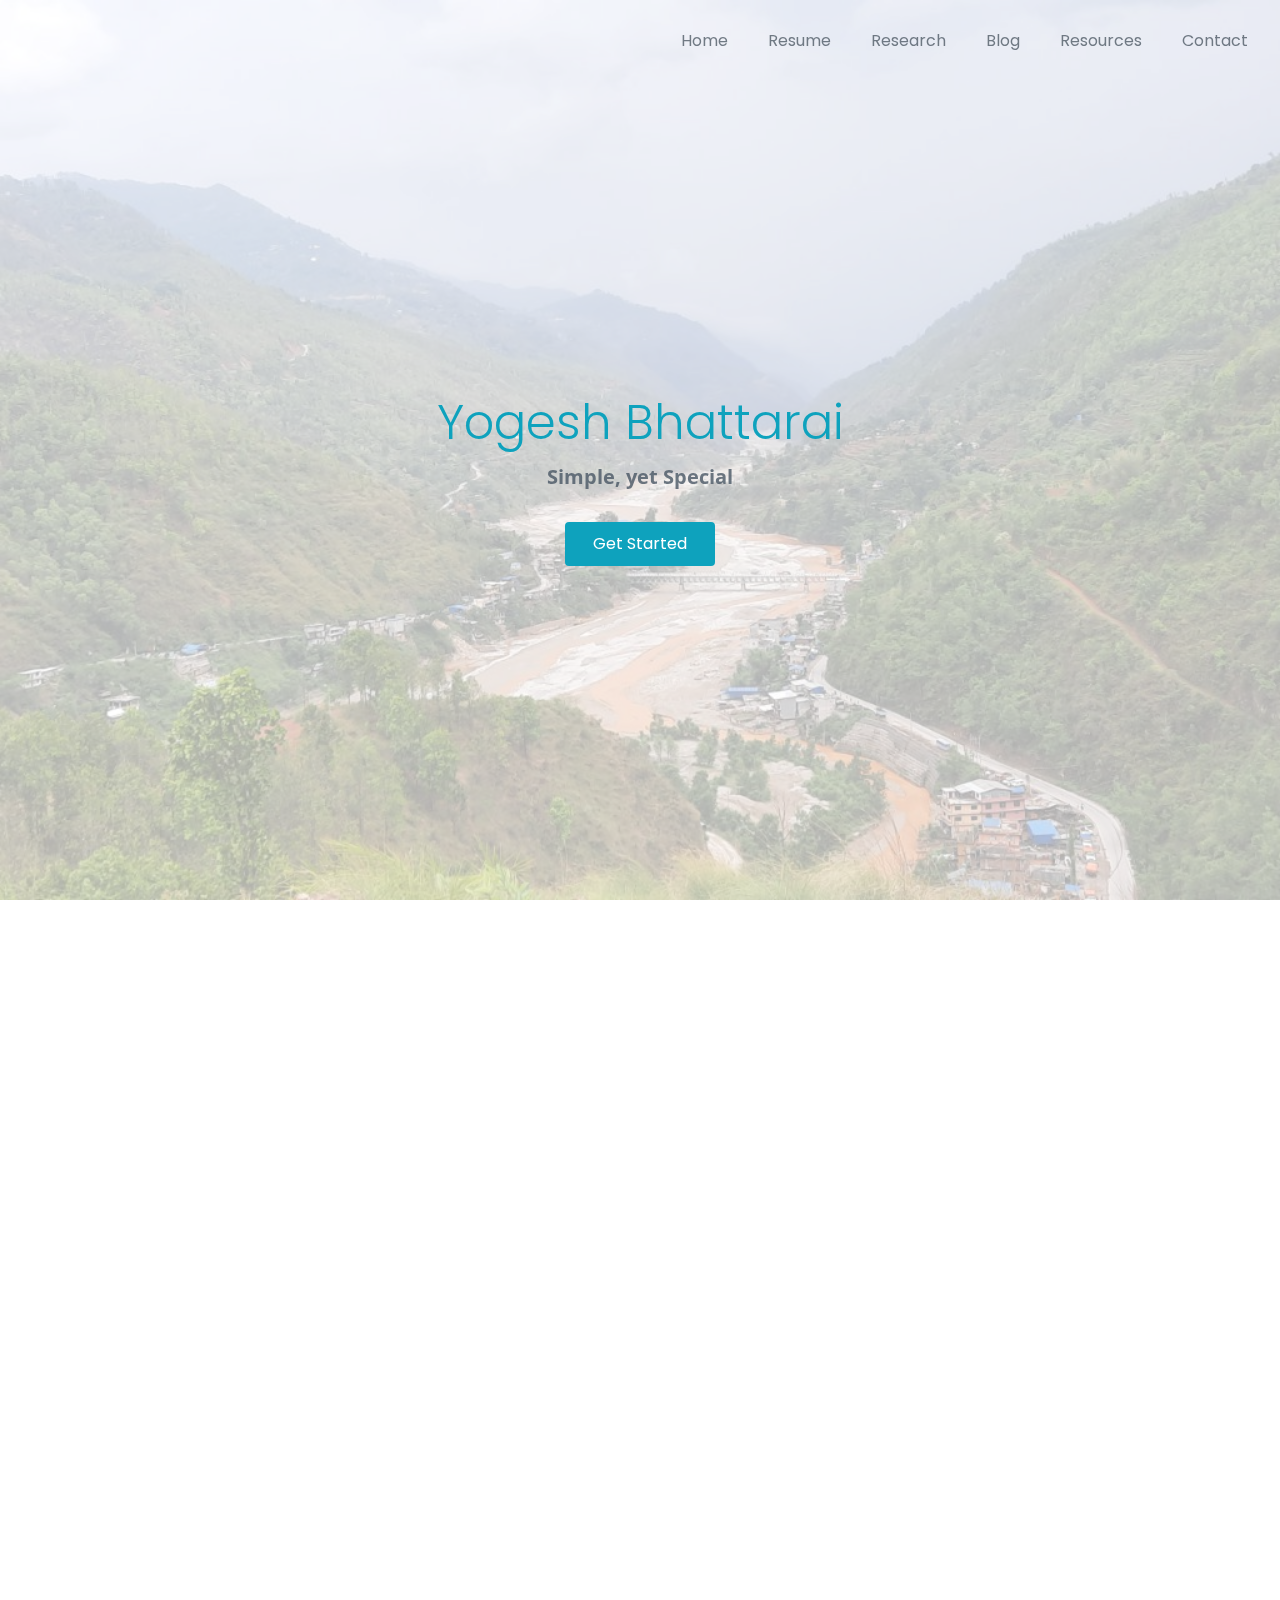
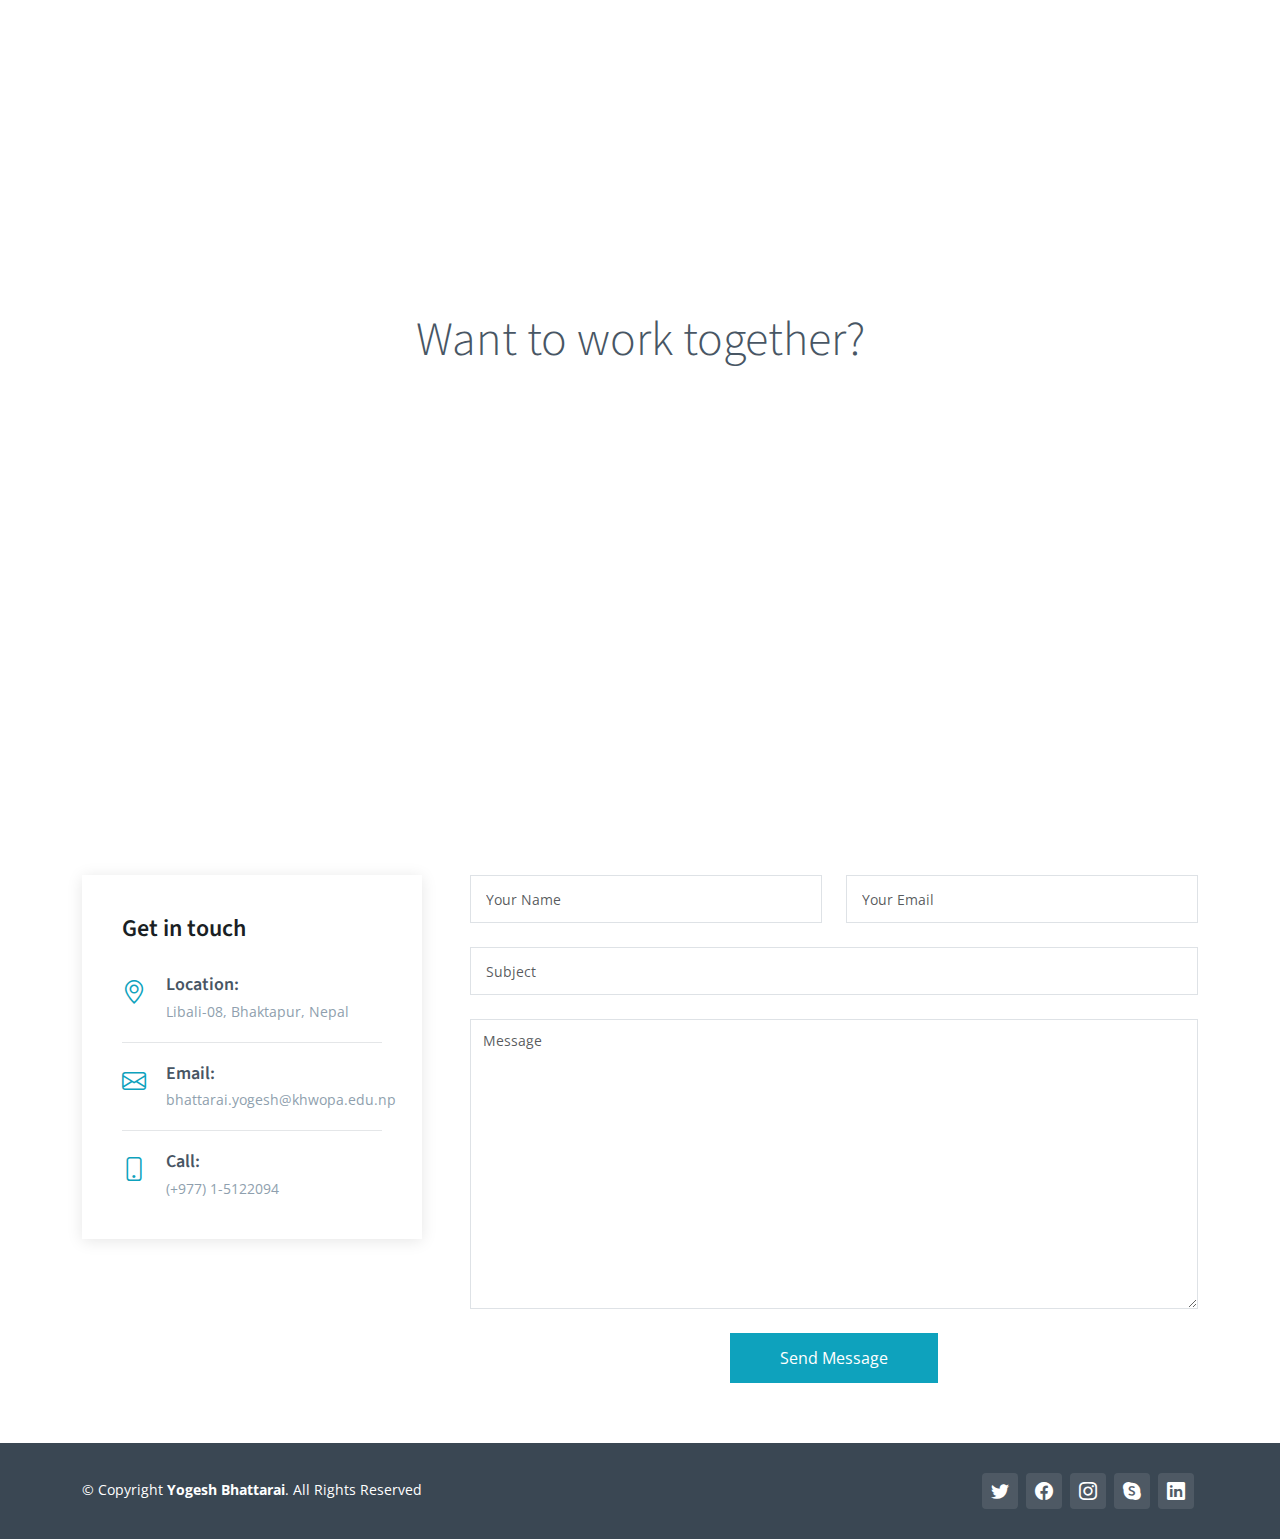
==== commit 9be34028: "git add ." ====
--- a/index.html
+++ b/index.html
@@ -80,7 +80,7 @@
   <section id="hero-fullscreen" class="hero-fullscreen d-flex align-items-center">
     <div class="container d-flex flex-column align-items-center position-relative" data-aos="zoom-out">
       <h2><span>Yogesh Bhattarai</span></h2>
-      <p><span> Water | AI | Climate</span></p>
+      <p><span><strong>Simple, yet Special</strong></span></p>
       
       <div class="d-flex">
         <a href="#about" class="btn-get-started scrollto">Get Started</a>
@@ -128,15 +128,10 @@
                   <i class="bi bi-check2"></i>
                   <h4>Khwopa College of Engineering (2021-Present)</h4>
                 </div>
-                <p>•Designed teaching content according to the syllabus, delivered lectures, conducted lab demos, and organized field exercises for undergraduate civil engineering students.</p>
                 <div class="d-flex align-items-center mt-4">
                   <i class="bi bi-check2"></i>
                   <h4>Himalayan Risk Research Institute</h4>
                 </div>
-                <p>• Worked on development of multitemporal national landslide database (2017-2021) with timestamp through the use of
-                  planet imagery satellite and digital archive records.</p>
-                  <p>• Investigated the spatio-temporal distribution of landslide and performed the analysis of rainfall threshold for the
-                  triggering of the landslide.</p>
 
                 </div><!-- End Tab 1 Content -->
 
@@ -283,7 +278,11 @@
 
         <div class="section-header">
           <h2>Research</h2>
-          <p>I am currently working in the flood susceptibility modeling using hydrodynamic and machine learning approaches</p>
+          <p> I am using advanced machine learning, satellite images,
+             and water flow modeling to study how cities can withstand extreme weather. 
+             By combining technology with environmental science, I hope to uncover 
+             the strengths and weaknesses of urban areas, helping create a more resilient 
+             and sustainable future in the face of climate change. </p>
         </div>
 
         <div class="row gy-5">
@@ -291,16 +290,18 @@
           <div class="col-xl-4 col-md-6" data-aos="zoom-in" data-aos-delay="200">
             <div class="service-item">
               <div class="img">
-                <img src="assets/img/gandak.png" class="img-fluid" alt="">
+                <img src="assets/img/sign.png" class="img-fluid" alt="">
               </div>
               <div class="details position-relative">
                 <div class="icon">
                   <i class="bi bi-activity"></i>
                 </div>
                 <a href="#" class="stretched-link">
-                  <h3>Machine learning</h3>
+                  <h3>Artificial Intelligence</h3>
                 </a>
-                <p>Flood susceptibility modeling of the Gandak river basin of Nepal using different machine learning approaches.</p>
+                <p>Detecting Nepali Sign Language Using Deep Learning Algorithms to 
+                  Connect Specially Abled Individuals to the Competitive World. 
+                  Towards Inclusive Opportunities for All</p>
               </div>
             </div>
           </div><!-- End Service Item -->
@@ -308,16 +309,18 @@
           <div class="col-xl-4 col-md-6" data-aos="zoom-in" data-aos-delay="300">
             <div class="service-item">
               <div class="img">
-                <img src="assets/img/roshi.png" class="img-fluid" alt="">
+                <img src="assets/img/grid.PNG" class="img-fluid" alt="">
               </div>
               <div class="details position-relative">
                 <div class="icon">
                   <i class="bi bi-broadcast"></i>
                 </div>
                 <a href="#" class="stretched-link">
-                  <h3>Hydraulic Modeling</h3>
+                  <h3>Urban Resilience </h3>
                 </a>
-                <p>Assessing Flood Vulnerability in an Ungauged River Basin within the Mid-Hills of Nepal using Hydrodynamic Modeling.</p>
+                <p>Enhancing the resilience of urban areas with aging flood control infrastructure 
+                  through assessments using hydraulic modeling and state-of-the-art machine learning.
+                </p>
               </div>
             </div>
           </div><!-- End Service Item -->
@@ -334,7 +337,7 @@
                 <a href="#" class="stretched-link">
                   <h3>Rapid Hazard Assessment</h3>
                 </a>
-                <p>Application of drones for rapid hazard assessment and rescue planning</p>
+                <p>Enhancing Emergency Response with Drone Technology for Swift Hazard Assessment and Rescue Planning</p>
               </div>
             </div>
           </div><!-- End Service Item -->
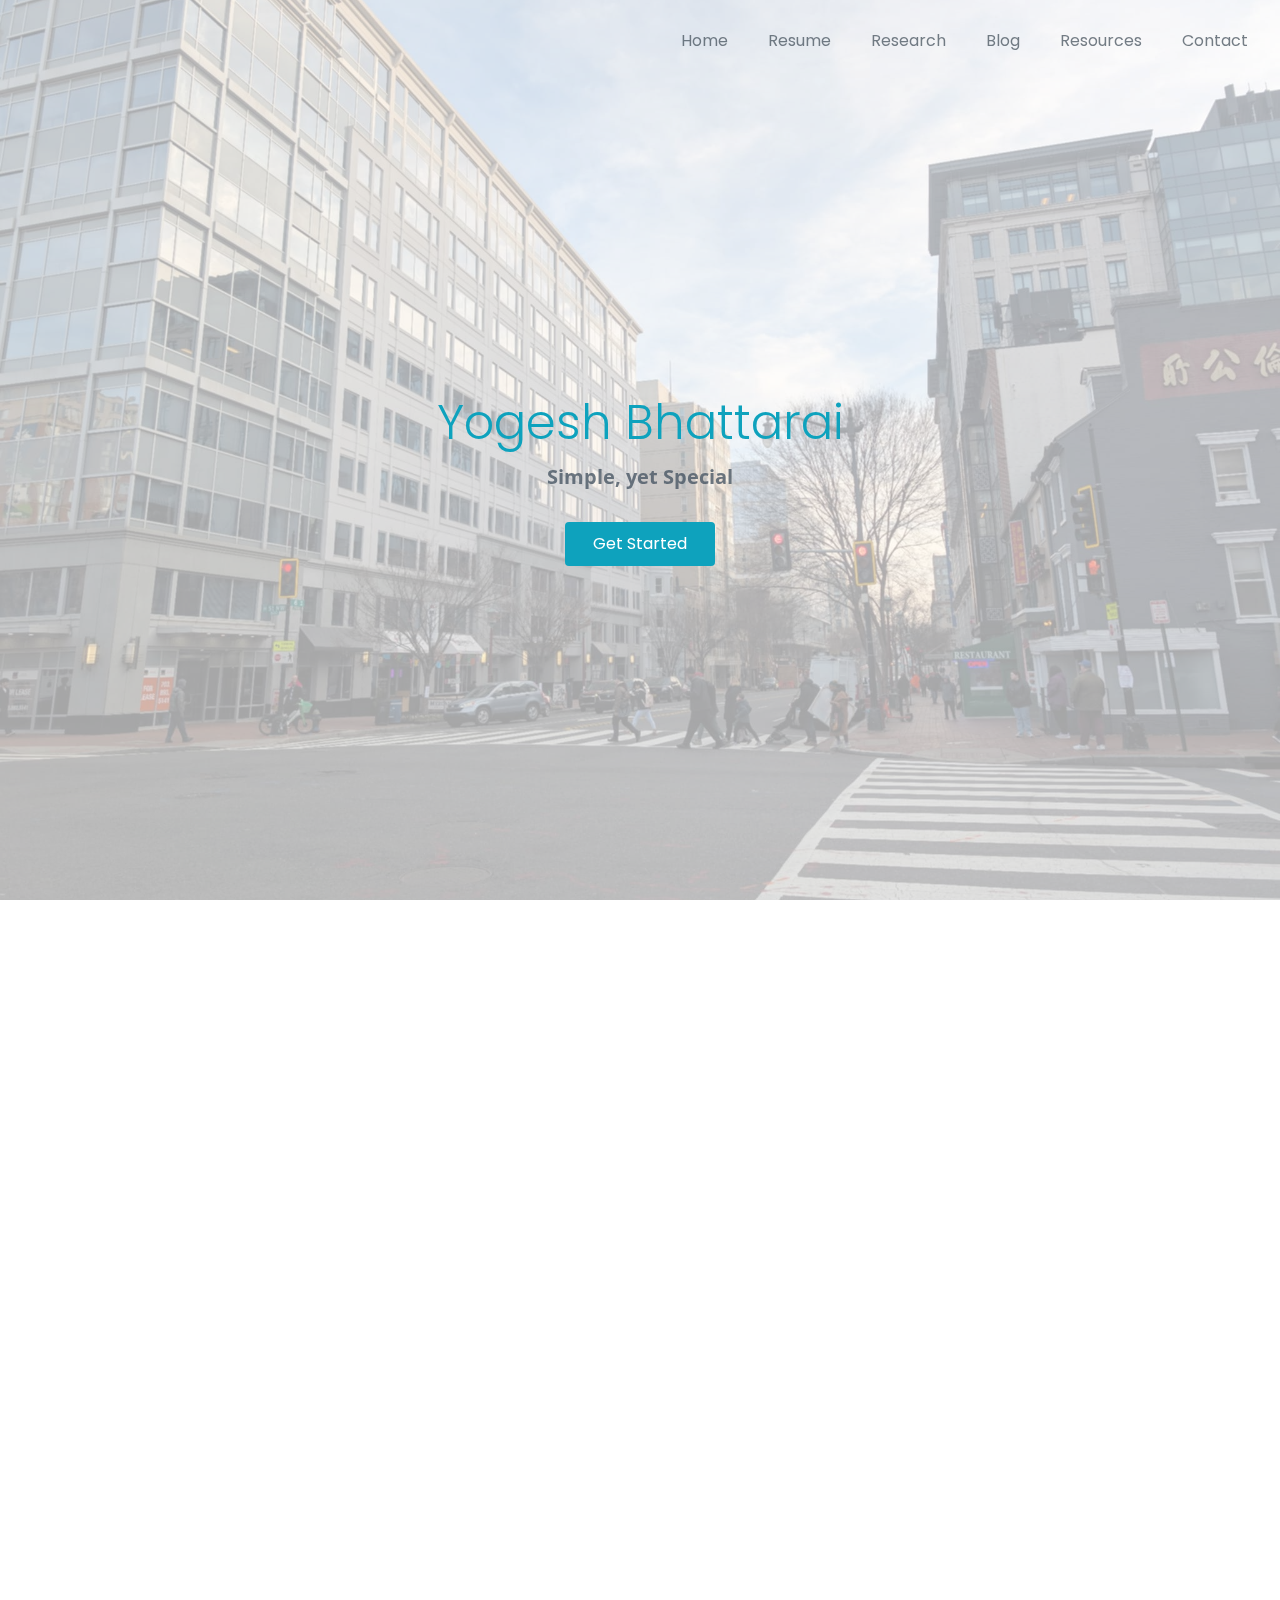
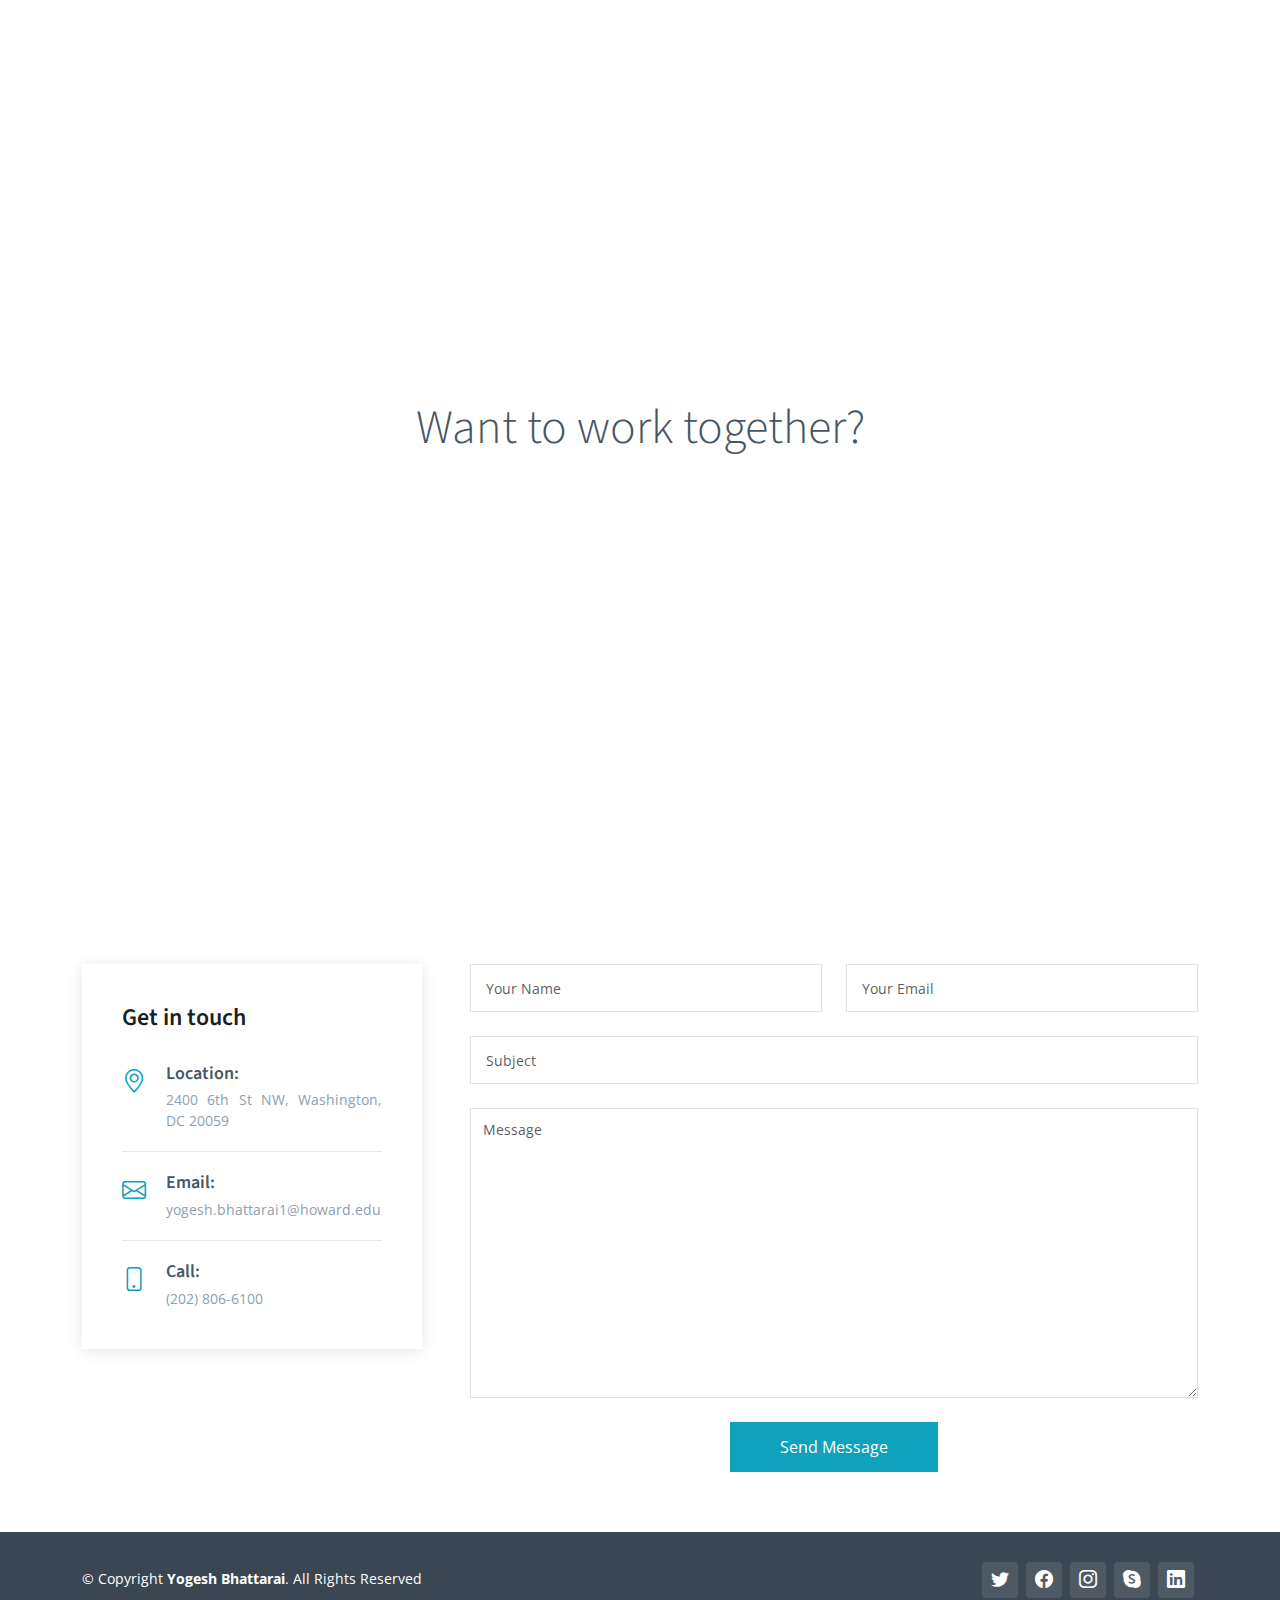
==== commit 1f3f590b: "message" ====
--- a/index.html
+++ b/index.html
@@ -97,7 +97,9 @@
 
         <div class="section-header">
           <h2>About me</h2>
-          <p>I am a Civil Engineering graduate, working with machine learning and geospatial data for minimizing hazard impact.</p>
+          <p>Hi, I’m Yogesh Bhattarai, a PhD student at Howard University specializing in Machine Learning and Critical Infrastructure. 
+            My research focuses on integrating green and gray infrastructure in urban environments to enhance sustainability, 
+            resilience, and equity, particularly for marginalized communities.</p>
         </div>
 
         <div class="row g-4 g-lg-5" data-aos="fade-up" data-aos-delay="200">
@@ -126,7 +128,11 @@
 
                 <div class="d-flex align-items-center mt-4">
                   <i class="bi bi-check2"></i>
-                  <h4>Khwopa College of Engineering (2021-Present)</h4>
+                  <h4>Howard Univeristy</h4>
+                </div>
+                <div class="d-flex align-items-center mt-4">
+                  <i class="bi bi-check2"></i>
+                  <h4>Khwopa College of Engineering</h4>
                 </div>
                 <div class="d-flex align-items-center mt-4">
                   <i class="bi bi-check2"></i>
@@ -478,7 +484,7 @@
       </div>
 
       <div class="map">
-        <iframe src="https://www.google.com/maps/embed?pb=!1m16!1m12!1m3!1d3533.4973319461164!2d85.43664847443864!3d27.671019777094642!2m3!1f0!2f0!3f0!3m2!1i1024!2i768!4f13.1!2m1!1skhwopa%20College%20of%20Engineering!5e0!3m2!1sne!2snp!4v1696680427872!5m2!1sne!2snp" frameborder="0" allowfullscreen></iframe>
+        <iframe src="https://www.google.com/maps/embed?pb=!1m18!1m12!1m3!1d3105.066468170465!2d-77.02016852466084!3d38.922746979570105!2m3!1f0!2f0!3f0!3m2!1i1024!2i768!4f13.1!3m3!1m2!1s0x89b7b9b6cfb7cb1f%3A0x41f760b5c5dabe15!2sHoward%20University!5e0!3m2!1sen!2sus!4v1699999999999!5m2!1sen!2sus" frameborder="0" allowfullscreen></iframe>
       </div><!-- End Google Maps -->
 
       <div class="container">
@@ -495,7 +501,7 @@
                 <i class="bi bi-geo-alt flex-shrink-0"></i>
                 <div>
                   <h4>Location:</h4>
-                  <p>Libali-08, Bhaktapur, Nepal</p>
+                  <p> 2400 6th St NW, Washington, DC 20059</p>
                 </div>
               </div><!-- End Info Item -->
 
@@ -503,7 +509,7 @@
                 <i class="bi bi-envelope flex-shrink-0"></i>
                 <div>
                   <h4>Email:</h4>
-                  <p>bhattarai.yogesh@khwopa.edu.np</p>
+                  <p>yogesh.bhattarai1@howard.edu</p>
                 </div>
               </div><!-- End Info Item -->
 
@@ -511,7 +517,7 @@
                 <i class="bi bi-phone flex-shrink-0"></i>
                 <div>
                   <h4>Call:</h4>
-                  <p>(+977) 1-5122094</p>
+                  <p>(202) 806-6100</p>
                 </div>
               </div><!-- End Info Item -->
 
